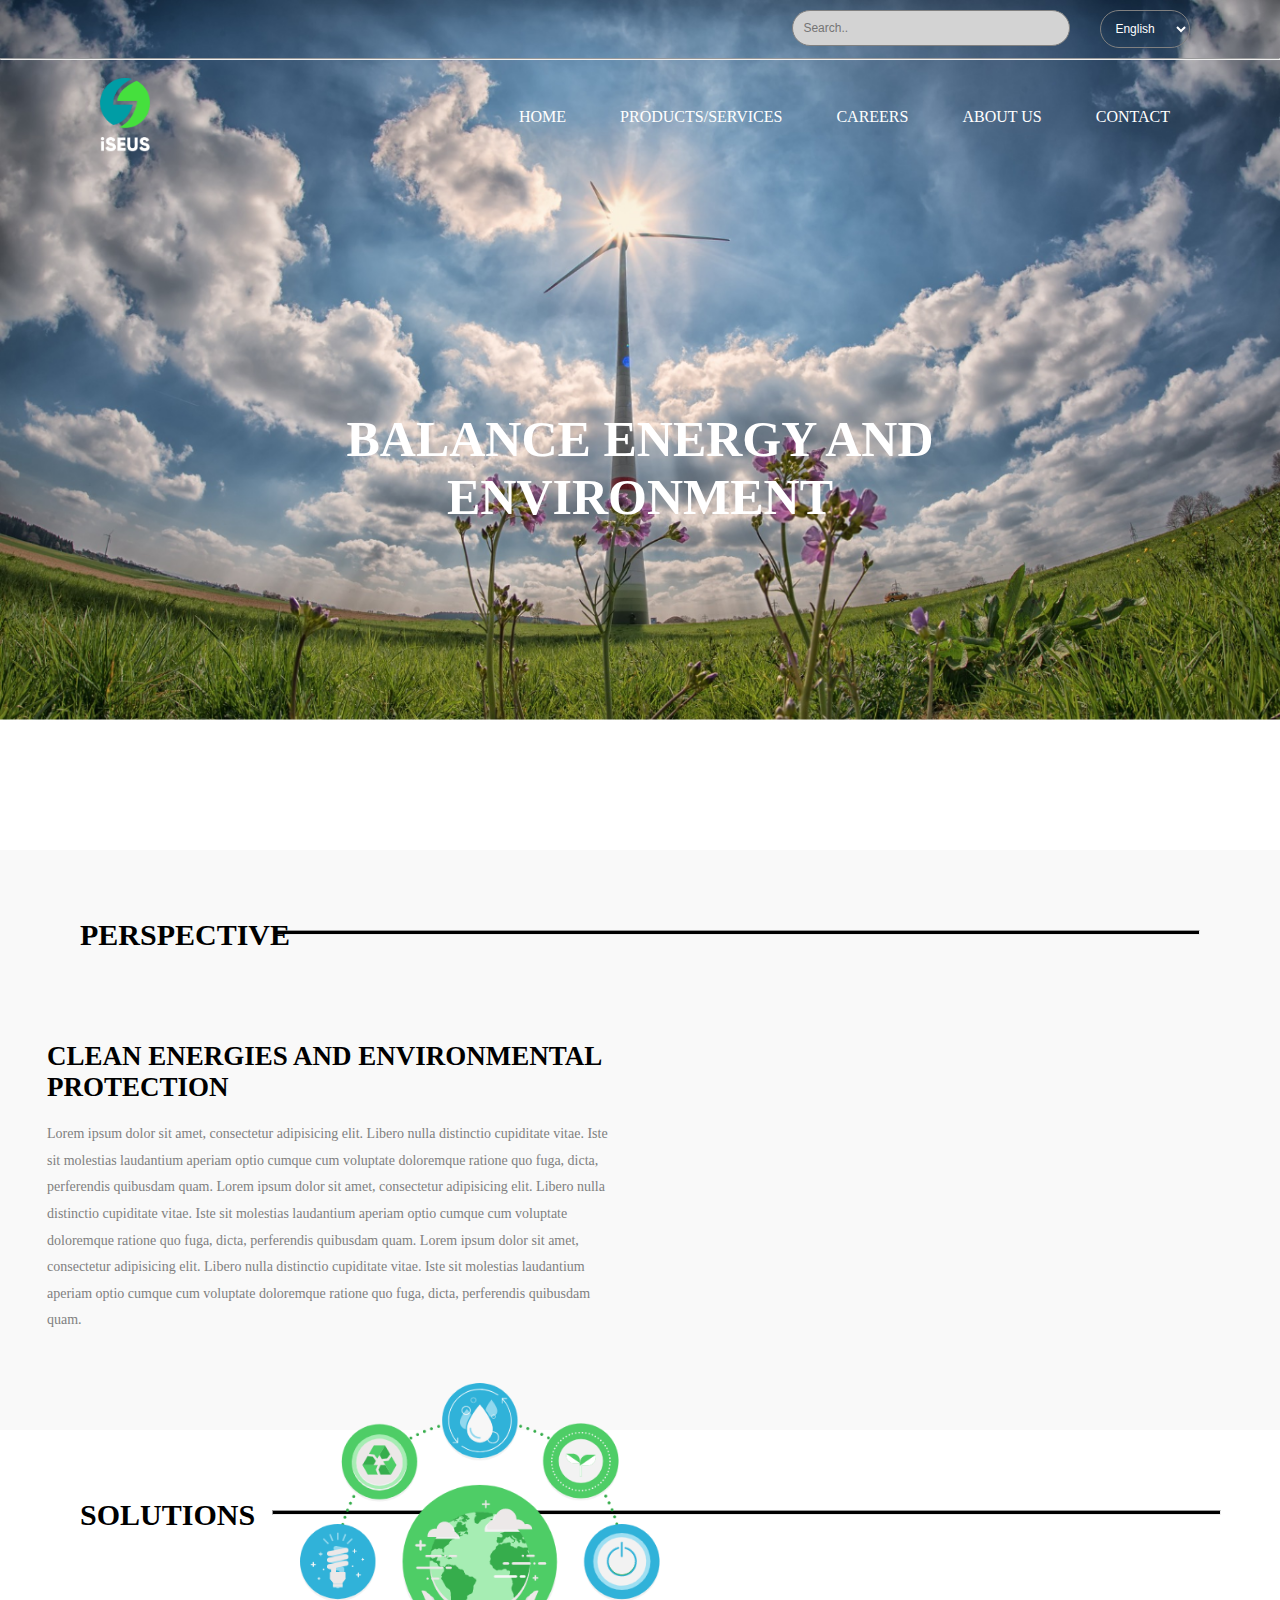
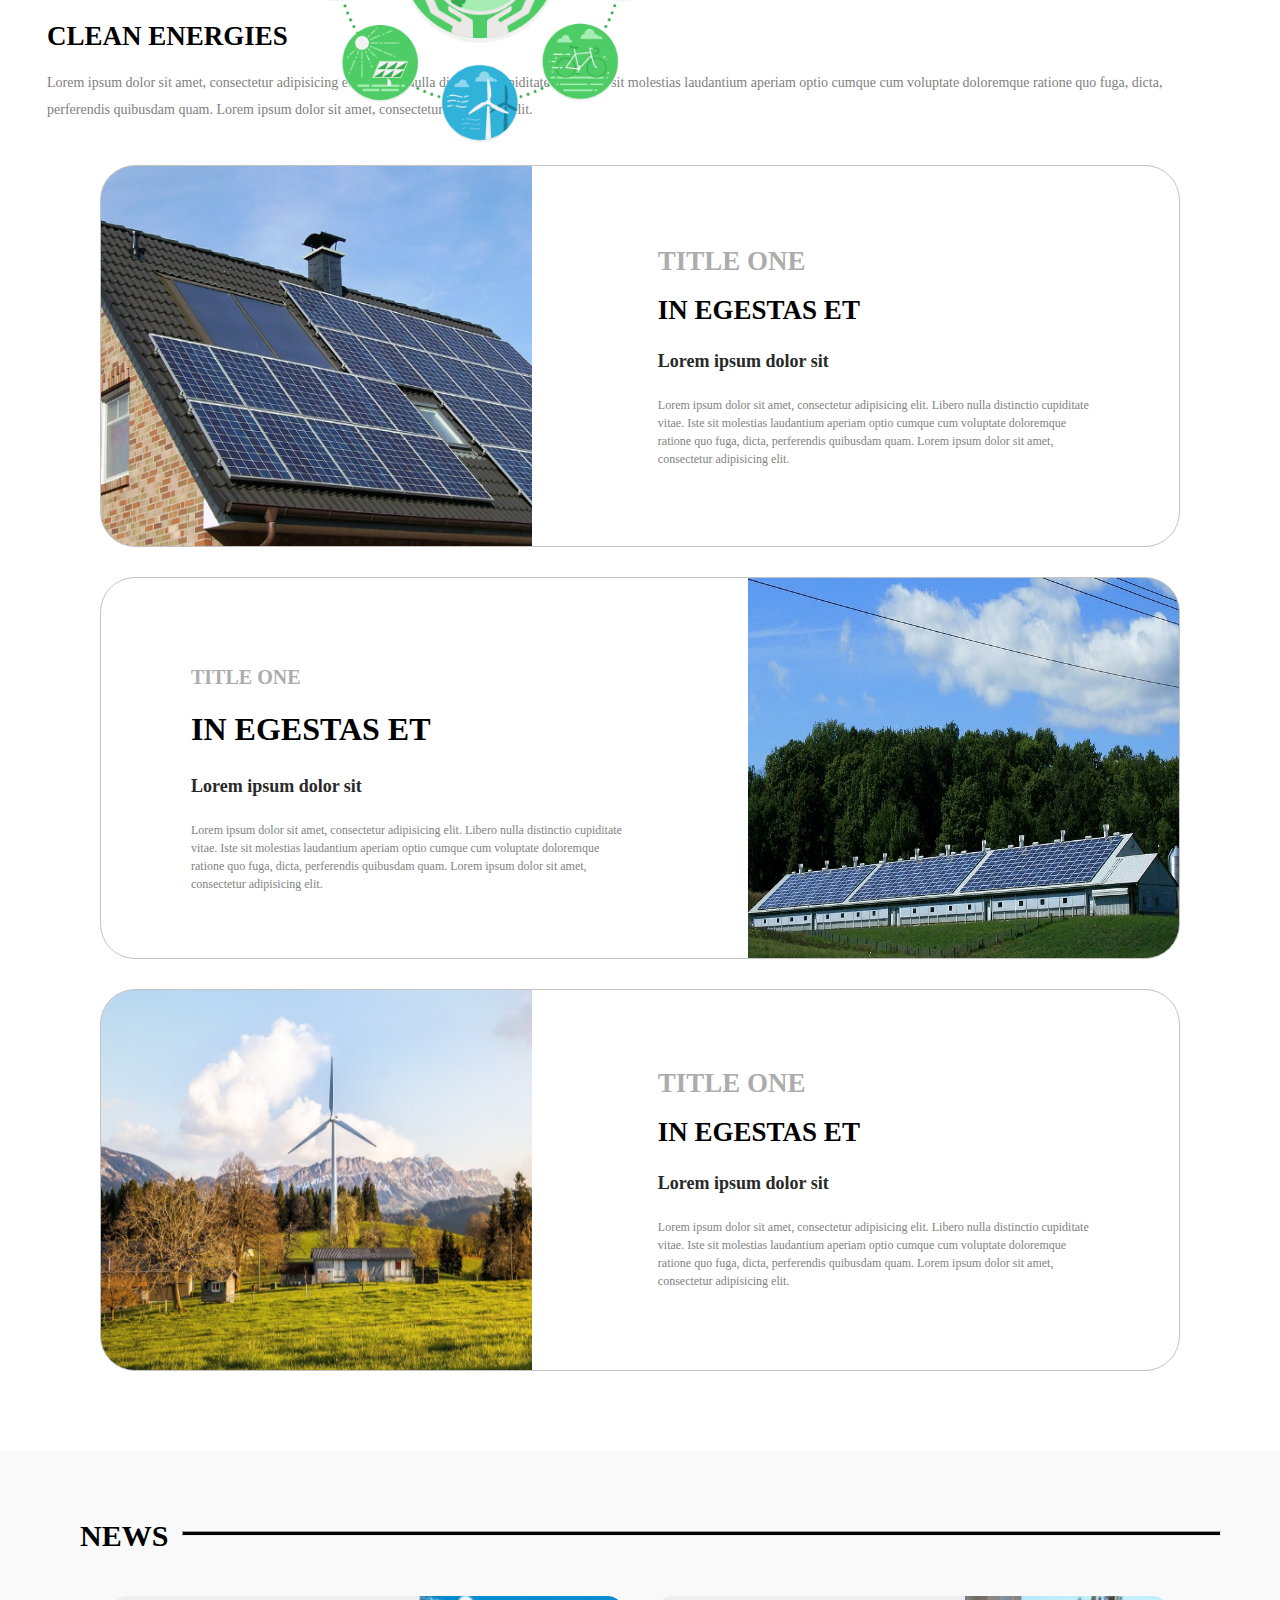
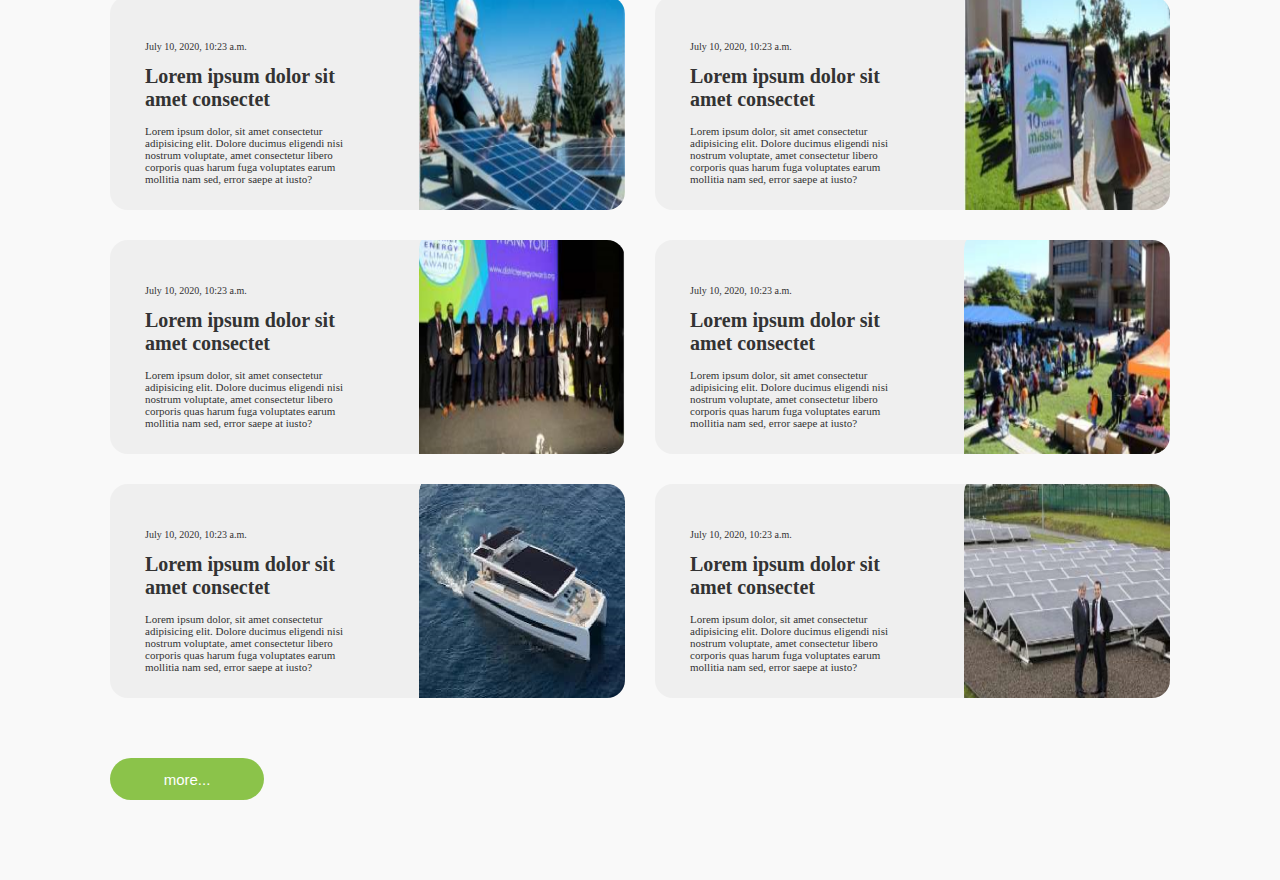
==== iseus/index.html @ 965571ad "Complete news section. Ref #1" ====
<!DOCTYPE html>
<html>
<head>
    <title> ISEUS</title>
    <link rel="stylesheet" href="styles.css">
</head>
<body>
	<header >
        <select name="language" class="language">
            <option value="volvo">English</option>
            <option value="saab">persian</option>
          </select>
        <form class="example" action="action_page.php">
            <input type="text" placeholder="Search.." name="search" class="search">
          </form>

        <hr>
        <nav class="left">
            <ul class="logo">
                <li class="imgLogo"><a href="#">logo</a></li>
            </ul>
        </nav>
        <nav class="right">
			<ul class="menu">
				<li><a href="#">Home</a></li>
				<li><a href="#">Products/Services</a></li>
                <li><a href="#">careers</a></li>
                <li><a href="#">About us</a></li>
                <li><a href="#">Contact</a></li>
			</ul>
        </nav>
        <h1>BALANCE ENERGY AND <br> ENVIRONMENT</h1>
    </header>
    <section class="sec1">
        <div>
        <h1 class="h1">Perspective</h1>
        <hr class="hr">
        </div>
        <div class="perspective">
        <span class="paragraph">
            <h1>Clean Energies and Environmental Protection</h1>
            <p>Lorem ipsum dolor sit amet, consectetur adipisicing
                 elit. Libero nulla distinctio cupiditate vitae.
                 Iste sit molestias laudantium aperiam optio cumque cum voluptate 
                 doloremque ratione quo fuga, dicta, perferendis quibusdam quam.
                 Lorem ipsum dolor sit amet, consectetur adipisicing
                 elit. Libero nulla distinctio cupiditate vitae.
                 Iste sit molestias laudantium aperiam optio cumque cum voluptate 
                 doloremque ratione quo fuga, dicta, perferendis quibusdam quam.
                 Lorem ipsum dolor sit amet, consectetur adipisicing
                 elit. Libero nulla distinctio cupiditate vitae.
                 Iste sit molestias laudantium aperiam optio cumque cum voluptate 
                 doloremque ratione quo fuga, dicta, perferendis quibusdam quam.</p>
        </span>
        <span class="img">
            <img src="img/perspective.png" alt="perspective">
        </span>
        </div>
        <div>

        </div>
    </section>
	<section class="sec2">
        <div>
        <h1 class="h1">Solutions</h1>
        <hr class="hr">
        </div>
        <div class="first-p">
            <span class="paragraph2">
                <h1>Clean Energies</h1>
                <p>Lorem ipsum dolor sit amet, consectetur adipisicing
                     elit. Libero nulla distinctio cupiditate vitae.
                     Iste sit molestias laudantium aperiam optio cumque cum voluptate 
                     doloremque ratione quo fuga, dicta, perferendis quibusdam quam.
                     Lorem ipsum dolor sit amet, consectetur adipisicing
                     elit.
                     </p>
            </span>
        </div>
        <div class="square-left">
            <span class="paragraph-right first">
                <h1 class="title">TITLE ONE</h1>
                <h1>IN EGESTAS ET </h1>
                <h3>Lorem ipsum dolor sit</h3>
                <p>Lorem ipsum dolor sit amet, consectetur adipisicing
                     elit. Libero nulla distinctio cupiditate vitae.
                     Iste sit molestias laudantium aperiam optio cumque cum voluptate 
                     doloremque ratione quo fuga, dicta, perferendis quibusdam quam.
                     Lorem ipsum dolor sit amet, consectetur adipisicing
                     elit.
                     </p>
            </span>
        </div>
        <div class="square-right">
            <span class="paragraph-left">
                <h1 class="title">TITLE ONE</h1>
                <h1>IN EGESTAS ET </h1>
                <h3>Lorem ipsum dolor sit</h3>
                <p>Lorem ipsum dolor sit amet, consectetur adipisicing
                     elit. Libero nulla distinctio cupiditate vitae.
                     Iste sit molestias laudantium aperiam optio cumque cum voluptate 
                     doloremque ratione quo fuga, dicta, perferendis quibusdam quam.
                     Lorem ipsum dolor sit amet, consectetur adipisicing
                     elit.
                     </p>
            </span>
        </div>
        <div class="square-left" id="pic3">
            <span class="paragraph-right">
                <h1 class="title">TITLE ONE</h1>
                <h1>IN EGESTAS ET </h1>
                <h3>Lorem ipsum dolor sit</h3>
                <p>Lorem ipsum dolor sit amet, consectetur adipisicing
                     elit. Libero nulla distinctio cupiditate vitae.
                     Iste sit molestias laudantium aperiam optio cumque cum voluptate 
                     doloremque ratione quo fuga, dicta, perferendis quibusdam quam.
                     Lorem ipsum dolor sit amet, consectetur adipisicing
                     elit.
                     </p>
            </span>
        </div>

    </section>
    <section class="sec1 sec3">
        <div>
            <h1 class="h1">News</h1>
            <hr class="hr">
        </div>
        <div class="grid-container">
            <div id="news1">
                <div class="news-content">
                <p class="date">July 10, 2020, 10:23 a.m.</p>
                <h1>Lorem ipsum dolor sit amet consectet</h1>
                <p>Lorem ipsum dolor, sit amet consectetur adipisicing elit.
                     Dolore ducimus eligendi nisi nostrum voluptate,
                      amet consectetur libero corporis quas
                     harum fuga voluptates earum mollitia nam sed, error saepe at iusto?</p>
                
                </div>
            </div>
            <div id="news2">
                <div class="news-content">
                    <p class="date">July 10, 2020, 10:23 a.m.</p>
                    <h1>Lorem ipsum dolor sit amet consectet</h1>
                    <p>Lorem ipsum dolor, sit amet consectetur adipisicing elit.
                         Dolore ducimus eligendi nisi nostrum voluptate,
                          amet consectetur libero corporis quas
                         harum fuga voluptates earum mollitia nam sed, error saepe at iusto?</p>
                    
                    </div>
            </div>
            <div id="news3">
                <div class="news-content">
                    <p class="date">July 10, 2020, 10:23 a.m.</p>
                    <h1>Lorem ipsum dolor sit amet consectet</h1>
                    <p>Lorem ipsum dolor, sit amet consectetur adipisicing elit.
                         Dolore ducimus eligendi nisi nostrum voluptate,
                          amet consectetur libero corporis quas
                         harum fuga voluptates earum mollitia nam sed, error saepe at iusto?</p>
                    
                    </div>
            </div>  
            <div id="news4">
                <div class="news-content">
                    <p class="date">July 10, 2020, 10:23 a.m.</p>
                    <h1>Lorem ipsum dolor sit amet consectet</h1>
                    <p>Lorem ipsum dolor, sit amet consectetur adipisicing elit.
                         Dolore ducimus eligendi nisi nostrum voluptate,
                          amet consectetur libero corporis quas
                         harum fuga voluptates earum mollitia nam sed, error saepe at iusto?</p>
                    
                    </div>
            </div>
            <div id="news5">
                <div class="news-content">
                    <p class="date">July 10, 2020, 10:23 a.m.</p>
                    <h1>Lorem ipsum dolor sit amet consectet</h1>
                    <p>Lorem ipsum dolor, sit amet consectetur adipisicing elit.
                         Dolore ducimus eligendi nisi nostrum voluptate,
                          amet consectetur libero corporis quas
                         harum fuga voluptates earum mollitia nam sed, error saepe at iusto?</p>
                    
                    </div>
            </div>
            <div id="news6">
                <div class="news-content">
                    <p class="date">July 10, 2020, 10:23 a.m.</p>
                    <h1>Lorem ipsum dolor sit amet consectet</h1>
                    <p>Lorem ipsum dolor, sit amet consectetur adipisicing elit.
                         Dolore ducimus eligendi nisi nostrum voluptate,
                          amet consectetur libero corporis quas
                         harum fuga voluptates earum mollitia nam sed, error saepe at iusto?</p>
                    
                    </div>
            </div>
          </div>
          <button class="news-btn">more...</button>
    </section>
	<footer></footer>
</body>
</html>
---- iseus/styles.css ----
body{
    padding: 0px;
    margin: 0px;
    padding-top: 0px;
}
header{
    background-image: url("img/pinwheel-2222471_1920.png");
    background-size: 100%;
    background-repeat: no-repeat;
    
    text-align: center;
    height: 850px;
    margin: 0px;
    padding: 0px;
}
header hr{
    margin-top: 10px;
}
form.example input[type=text] {
    padding: 10px;
    font-size: 12px;
    border: 1px solid grey;
    float: right;
    width: 20%;
    background-color:lightgray;
    border-radius: 20px;
    margin-top: 10px;
    margin-right: 30px;
}

  /* Clear floats */
  form.example::after {
    content: "";
    clear: both;
    display: table;
  }
.language{
    padding: 10px;
    font-size: 12px;
    border: 1px solid grey;
    float: right;
    width: 7%;
    background: none;
    color: white;
    border-radius: 20px;
    margin-top: 10px;
    margin-right: 90px;
}
nav li{
    display: inline-block;
    margin-left: 20px;
    border-radius: 3px;
}
nav ul{
    list-style-type: none;
    padding: 0;
    margin: 0;
}
header nav{
    text-align:end;
    
}
header .logo{
    text-align: left;
    top: 50px;
}
a{
    text-decoration: none;
}
header a{
    color: white;
    text-decoration: none ;
    text-transform: uppercase;
    margin-top: 60px;
    margin-right: 30px;
}


.left{
    float:left;  
    width: 25%;
    height: 100px;
}
.right{
    float: right;
    width: 75%;
    height: 100px;
}

header .logo{
    text-align: left;
    margin-left: 80px;
    
}

header .imgLogo a{
    background-color: none;
      background-image: url("img/logo.png");
      background-repeat: no-repeat;
      background-size: 50px;
      display: inline-block;
      height: 140px;
      width: 300px;
      position: relative;
      top: -50px;
      text-indent: -9999999px;  
      
    
}
header .menu a{
    position: relative;
    top: 40px;
}
header .menu{
    margin-right: 80px;
}
header h1{
    color: white;
    margin-top: 350px;
    font-size: 50px;
    
}

section .h1{
    margin-left: 80px;
    margin-top: -12px;
    text-transform: uppercase;
    font-size: 30px;
    width: 15%;
    float: left;
   
}
section .hr{
    margin-top: 0px;
    margin-right: 80px;
    width: 72%;
    height: 3px;
    background: black;
    color: black;
}
section h2{
    text-transform: uppercase;
    margin-top: 70px;
    margin-left: -210px;
    float: left;
}
.sec1{
    background: rgba(243, 243, 243, 0.5);
    height: 500px;
    margin-top: 0px;
    padding-top: 80px;
}
.paragraph{
    width: 45%;
    float: left;
    height: 300px;
    margin-top: 80px;
    margin-left: -225px;
}
.paragraph h1{
    text-transform: uppercase;
    font-size: 27px;
}
.paragraph p{
    font-size: 14px;
    color: gray;
    line-height: 1.9
}
.img{
    width: 40%;
    height: 150px;
    margin-left: 300px;
    margin-top: 200px;
    padding-top: 100px;
}
.img img{
    width: 360px;
    height: 360px;
    margin-top: 60px;
}
.sec2{
    background: white;
    height: auto;
    padding-top: 80px;
    padding-bottom: 80px;
}
.sec2 .hr{
    width: 74%;
}
.paragraph2{
    width: 89%;
    float: left;
    height: 300px;
    margin-top: 80px;
    margin-left: -225px;
}
.paragraph2 h1{
    text-transform: uppercase;
    font-size: 27px;
}
.paragraph2 p{
    font-size: 14px;
    color: gray;
    line-height: 1.9;
}
.first-p{
    margin-bottom: 250px;
}
section .square-left{
    border:1px solid #c2c2c2;
    height: 380px;
    margin-left: 100px;
    margin-right: 100px;
    margin-top: 30px;
    border-radius: 35px;
    background-image: url("img/Mask Group 15.png");
    background-repeat: no-repeat;
    background-size: 40% 102%;
}
.paragraph-right.first{
    
    margin-top: -75px;
}
.paragraph-right{
    width: 40%;
    float: right;
    margin-right: 90px;
    margin-top: 60px;
    
}
.paragraph-right h1{
    text-transform: uppercase;
    font-size: 27px;
}
.title{
    text-transform: uppercase;
    color: #acacac;
    font-size: 20px;
}
.paragraph-right h3{
    line-height: 1.9;
    color: #292929;
    font-size: 18px;
}
.paragraph-right p{
    font-size: 14px;
    color: #828282;
    line-height: 1.5;
    font-size: 12px;
}
section .square-right{
    border:1px solid #c2c2c2;
    height: 380px;
    margin-left: 100px;
    margin-right: 100px;
    margin-top: 30px;
    border-radius: 35px;
    background-image: url("img/img.jpg");
    background-repeat: no-repeat;
    background-position: right;
    background-size: 40% 105%;
    
}
.paragraph-left{
    width: 40%;
    float: left;
    margin-left: 90px;
    margin-top: 75px;
}
.paragraph-left h3{
    line-height: 1.9;
    color: #292929;
    font-size: 18px;
}
.paragraph-left p{
    font-size: 14px;
    color: #828282;
    line-height: 1.5;
    font-size: 12px;
}
#pic3{
    background-image: url("img/Mask Group 17.png");
}
.sec3{
    background: rgba(243, 243, 243, 0.5);
    height: auto;
    padding-top: 80px;
    padding-bottom: 80px;
}
.sec3 .hr{
    width: 81%;
}
.sec3 .h1{
    width: 8%;
}

.grid-container {
    display: grid;
    grid-template-columns: auto auto;
    grid-gap: 30px;
    padding: 10px;
    margin-top: 50px;
    margin-left: 100px;
    margin-right: 100px;
  }
  .grid-container > div {
    background-color: #efefef;
    height: 214px;
    font-size: 30px;
    border-radius: 18px;
    background-repeat: no-repeat;
    background-position: right;
    background-size: 40% 105%;
  }
  .grid-container > div p{
      font-size: 11px;
      color: #333333;
  }
  .grid-container > div h1{
      color: #333333;
      font-size: 20px;
  }
  .grid-container > div .date{
    color: #333333;
    font-size: 10px;
}
.news-content{
    width: 40%;
    float: left;
    margin-top: 35px;
    margin-left: 35px;
}
#news1{
    background-image: url("img/Group 40.png");
}
#news2{
    background-image: url("img/Group 44.png");
}
#news3{
    background-image: url("img/Group 32.png");
}
#news4{
    background-image: url("img/Group 48.png");
}
#news5{
    background-image: url("img/Group 52@2x.png");
}
#news6{
    background-image: url("img/Group 36.png");
}
.news-btn{
    background-color: #8bc34a;
    border-radius: 21px;
    width: 154px;
    height: 42px;
    color: white;
    font-size: 15px;
    text-transform: lowercase;
    border: none;
    margin-left: 110px;
    margin-top: 50px;
}
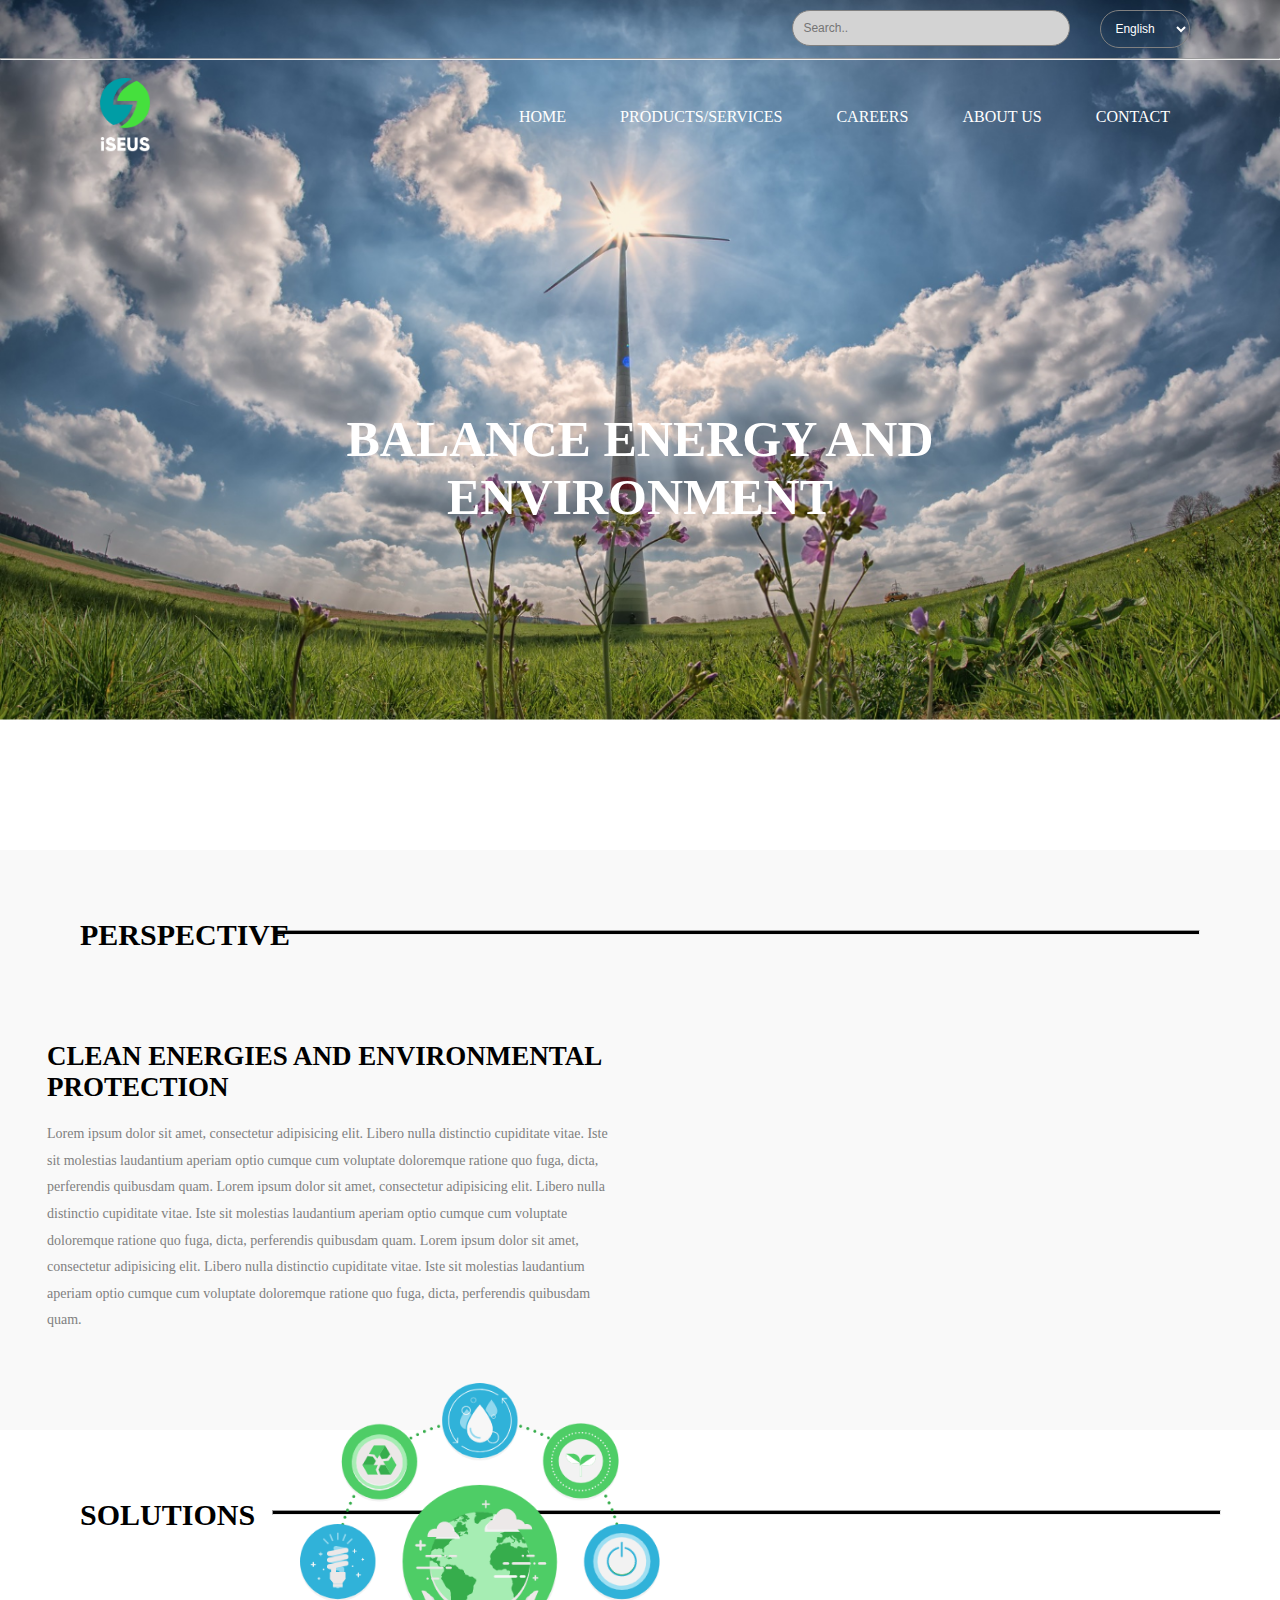
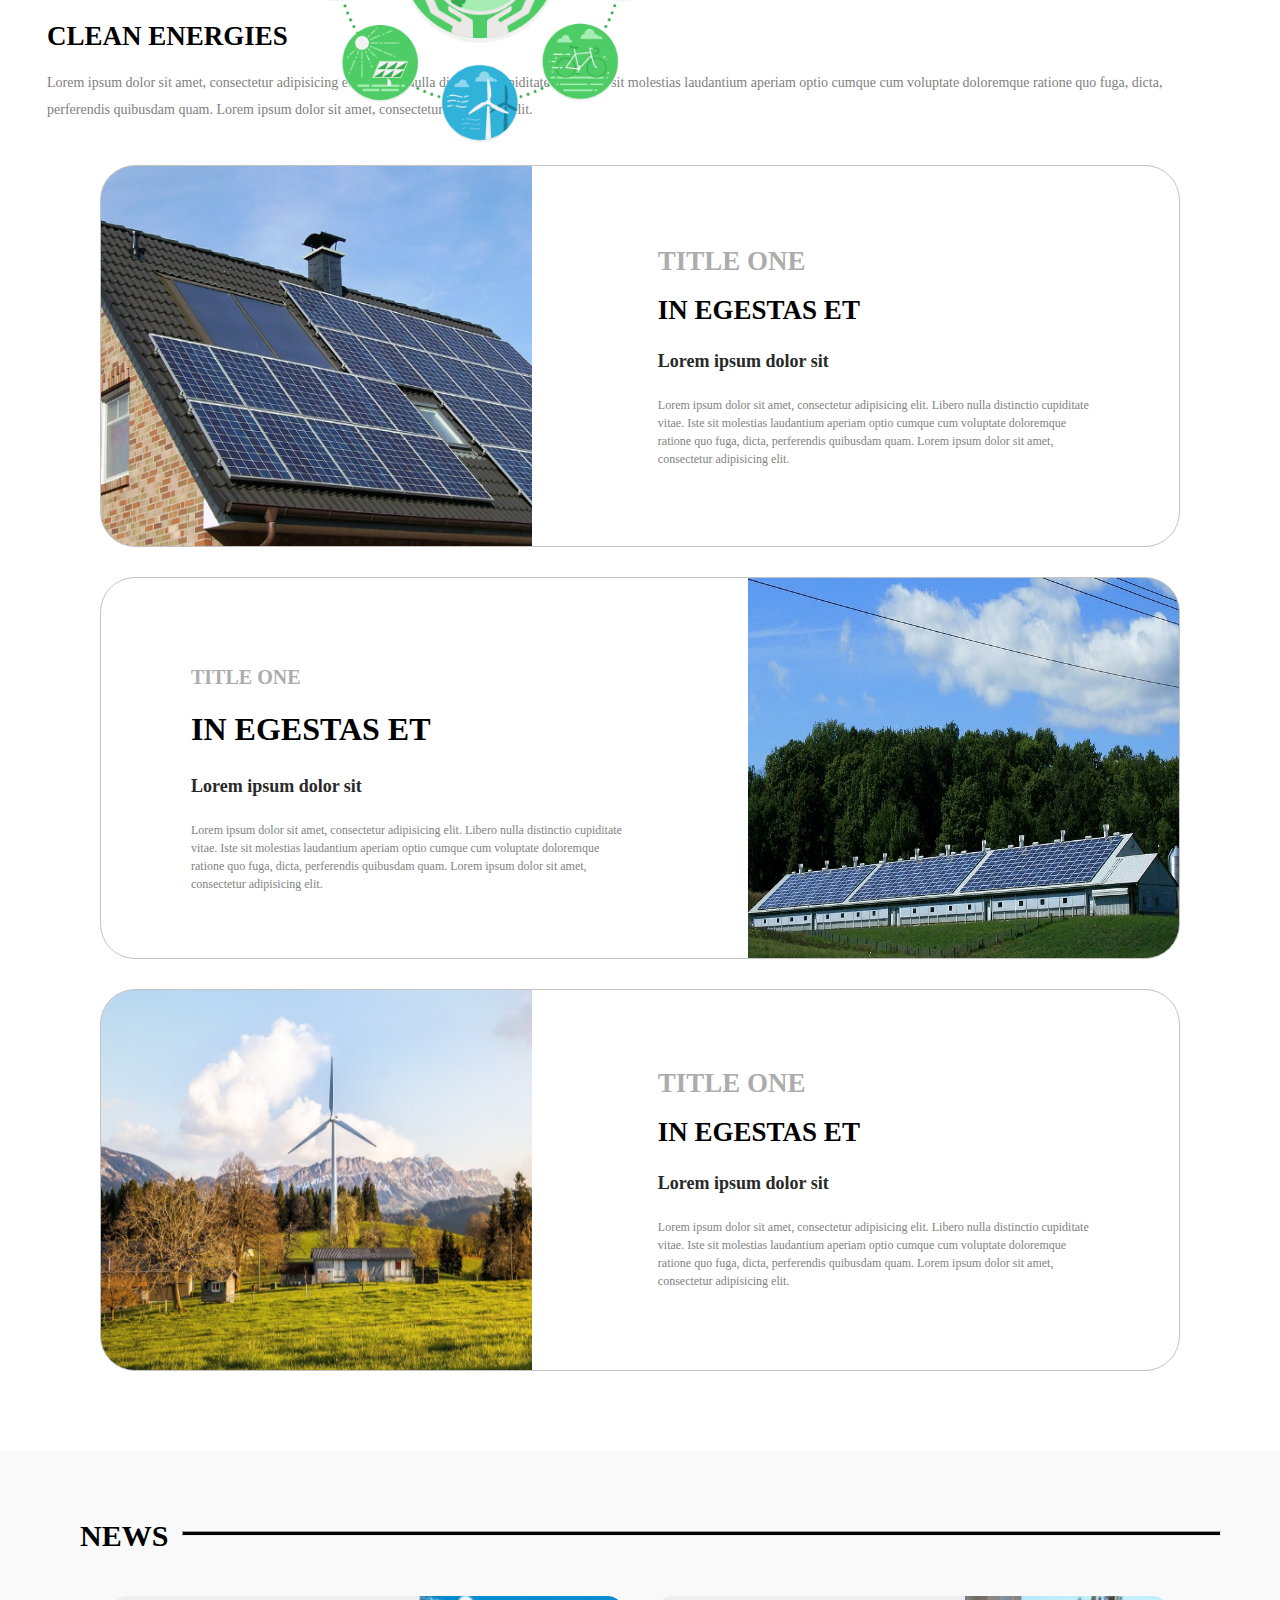
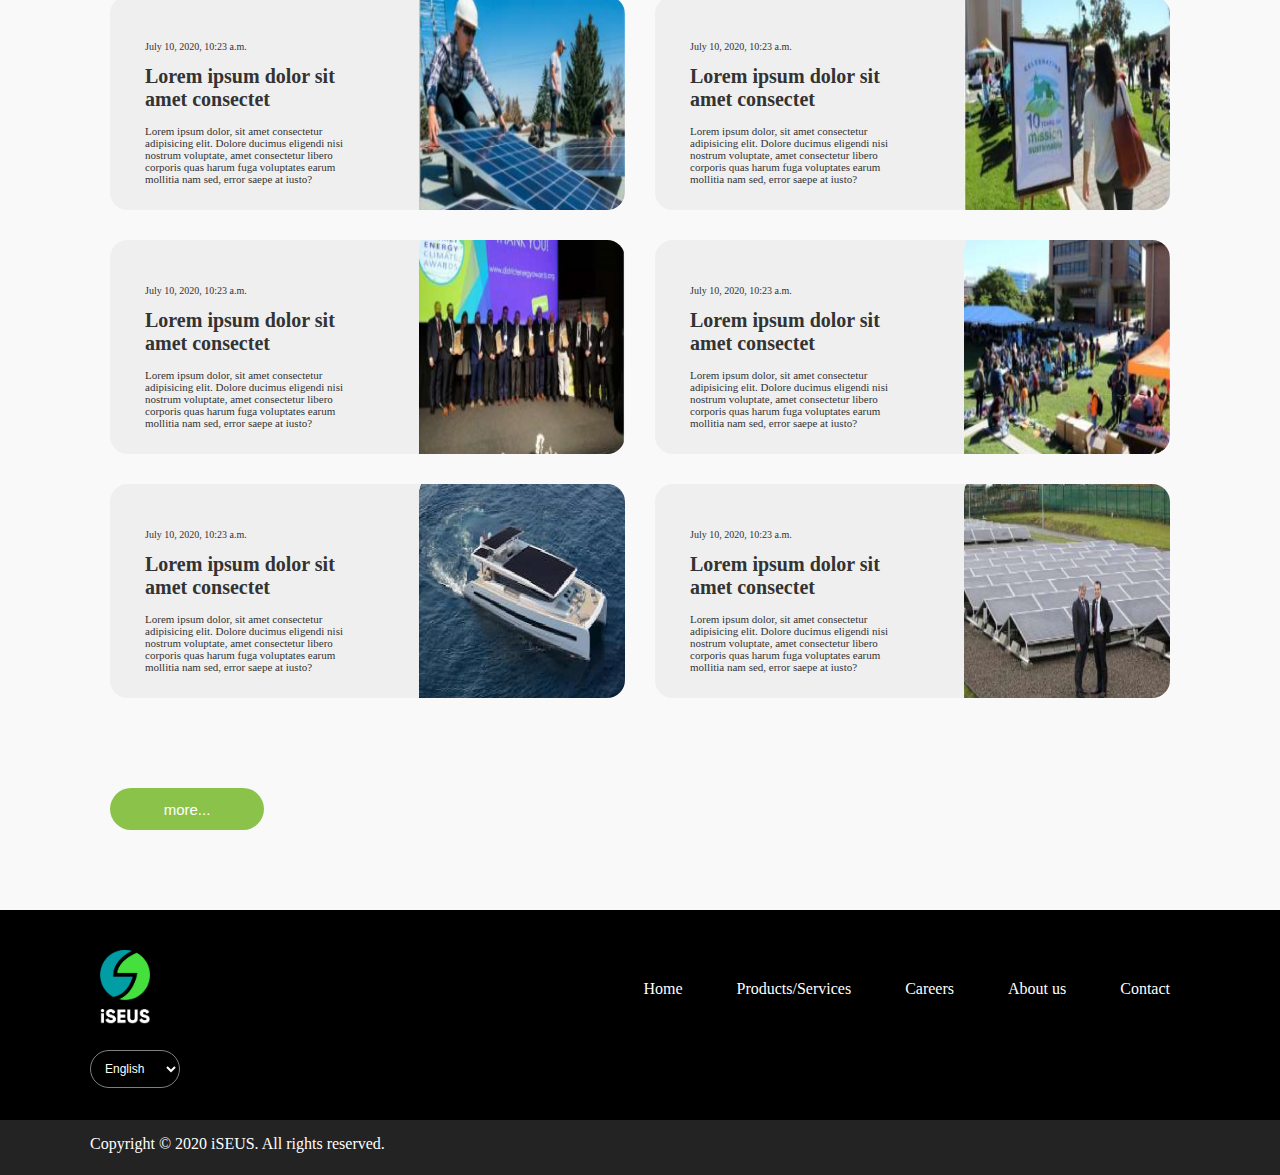
==== commit 9d606fee: "Complete footer. Ref #3" ====
--- a/iseus/index.html
+++ b/iseus/index.html
@@ -196,6 +196,27 @@
           </div>
           <button class="news-btn">more...</button>
     </section>
-	<footer></footer>
+	<footer>
+        <nav class="left">
+            <ul class="logo">
+                <li class="imgLogo"><a href="#">logo</a></li>
+            </ul>
+        </nav>
+        <nav class="right">
+			<ul class="menu">
+				<li><a href="#">Home</a></li>
+				<li><a href="#">Products/Services</a></li>
+                <li><a href="#">Careers</a></li>
+                <li><a href="#">About us</a></li>
+                <li><a href="#">Contact</a></li>
+			</ul>
+        </nav>
+        <select name="language" class="language" id="footer-l">
+            <option value="volvo">English</option>
+            <option value="saab">persian</option>
+        </select>
+        <div class="Copyright">Copyright © 2020 iSEUS. All rights reserved.</div>
+
+    </footer>
 </body>
 </html>
--- a/iseus/styles.css
+++ b/iseus/styles.css
@@ -358,5 +358,72 @@
     text-transform: lowercase;
     border: none;
     margin-left: 110px;
-    margin-top: 50px;
-}+    margin-top: 80px;
+}
+footer{
+    background: black;
+    color: white;
+    padding-top: 30px;
+    padding-bottom: 30px;
+    height: 180px;
+
+}
+footer nav{
+    text-align:end;
+    
+}
+footer .logo{
+    text-align: left;
+    top: 50px;
+}
+footer a{
+    color: white;
+    text-decoration: none ;
+    margin-top: 60px;
+    margin-right: 30px;
+}
+footer .logo{
+    text-align: left;
+    margin-left: 80px;
+    
+}
+
+footer .imgLogo a{
+    background-color: none;
+      background-image: url("img/logo.png");
+      background-repeat: no-repeat;
+      background-size: 50px;
+      display: inline-block;
+      height: 140px;
+      width: 300px;
+      position: relative;
+      top: -50px;
+      text-indent: -9999999px;  
+      
+    
+}
+footer .menu a{
+    position: relative;
+    top: 40px;
+}
+footer .menu{
+    margin-right: 80px;
+}
+footer h1{
+    color: white;
+    margin-top: 350px;
+    font-size: 50px;
+    
+}
+#footer-l{
+    float: left;
+    margin-left: 90px;
+}
+.Copyright{
+    height: 40px;
+    background: #232323;
+    margin-top:180px;
+    padding-top: 15px;
+    padding-left: 90px;
+}
+
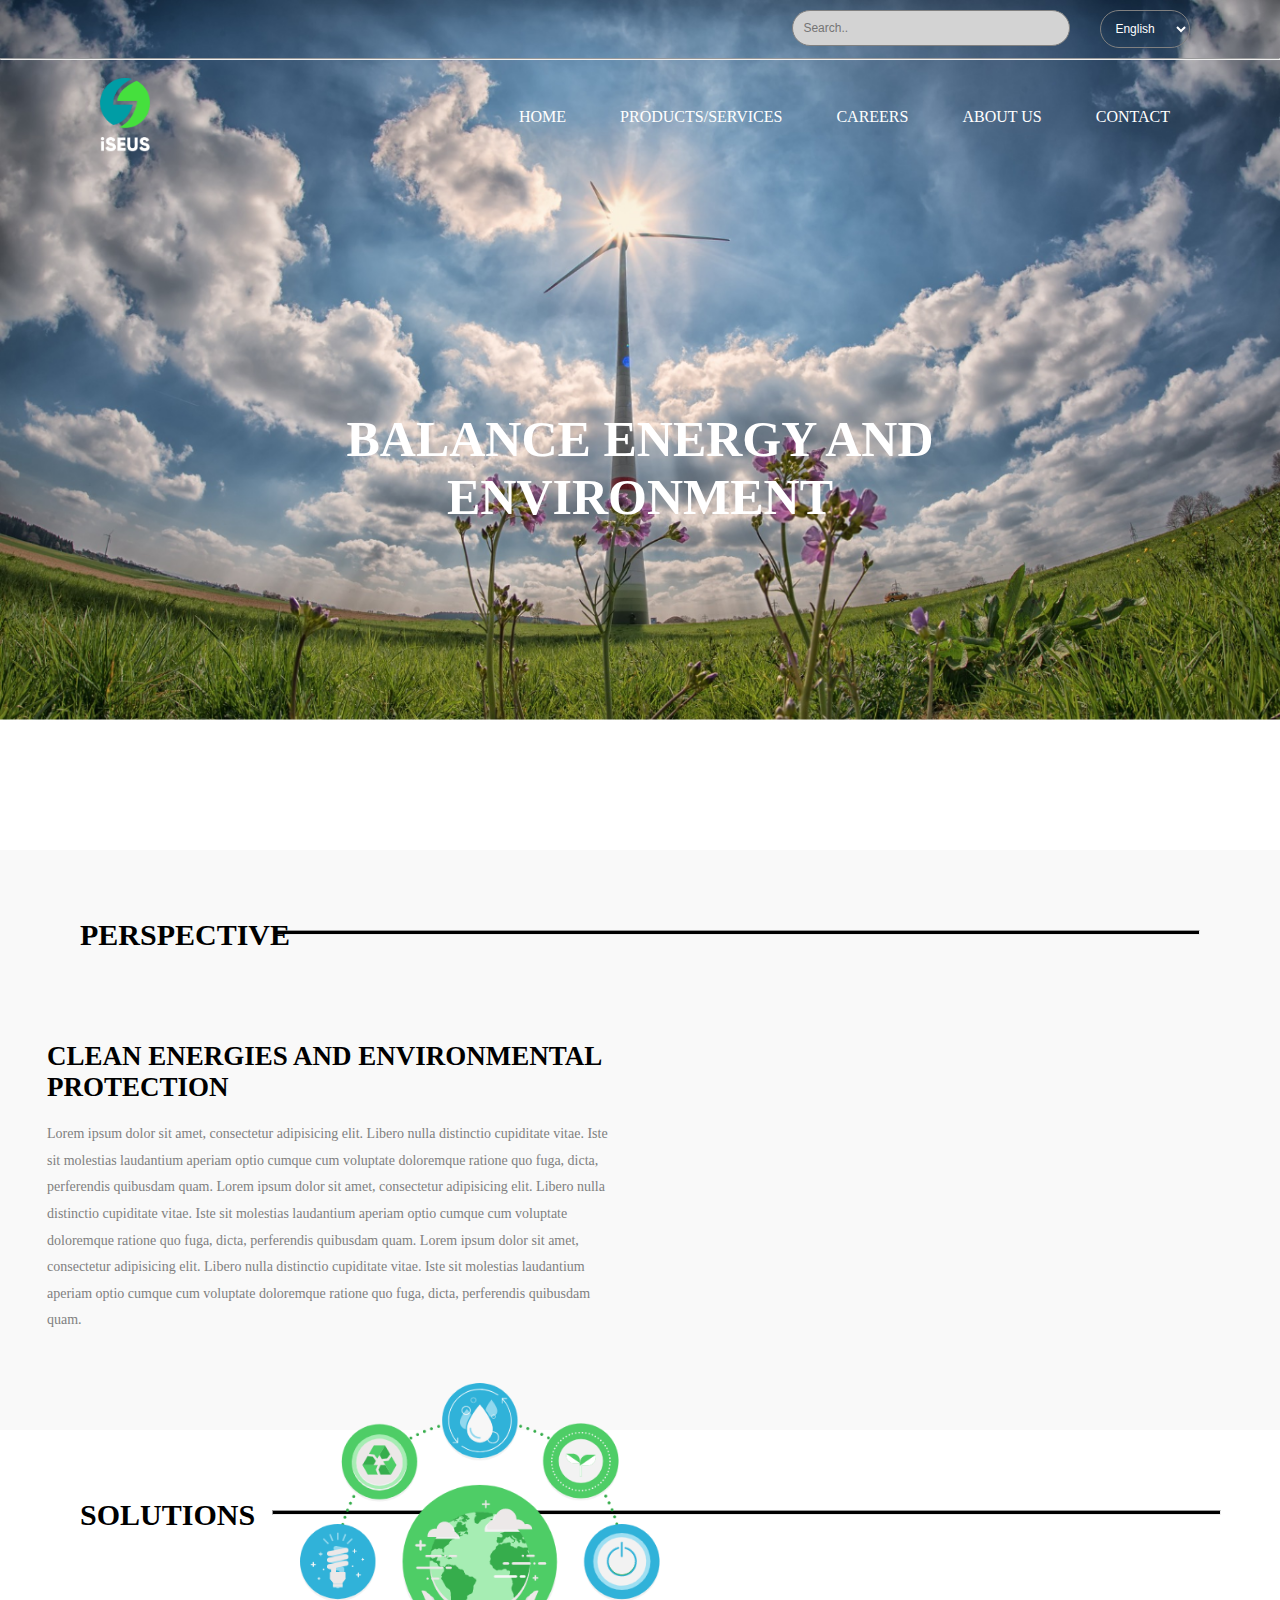
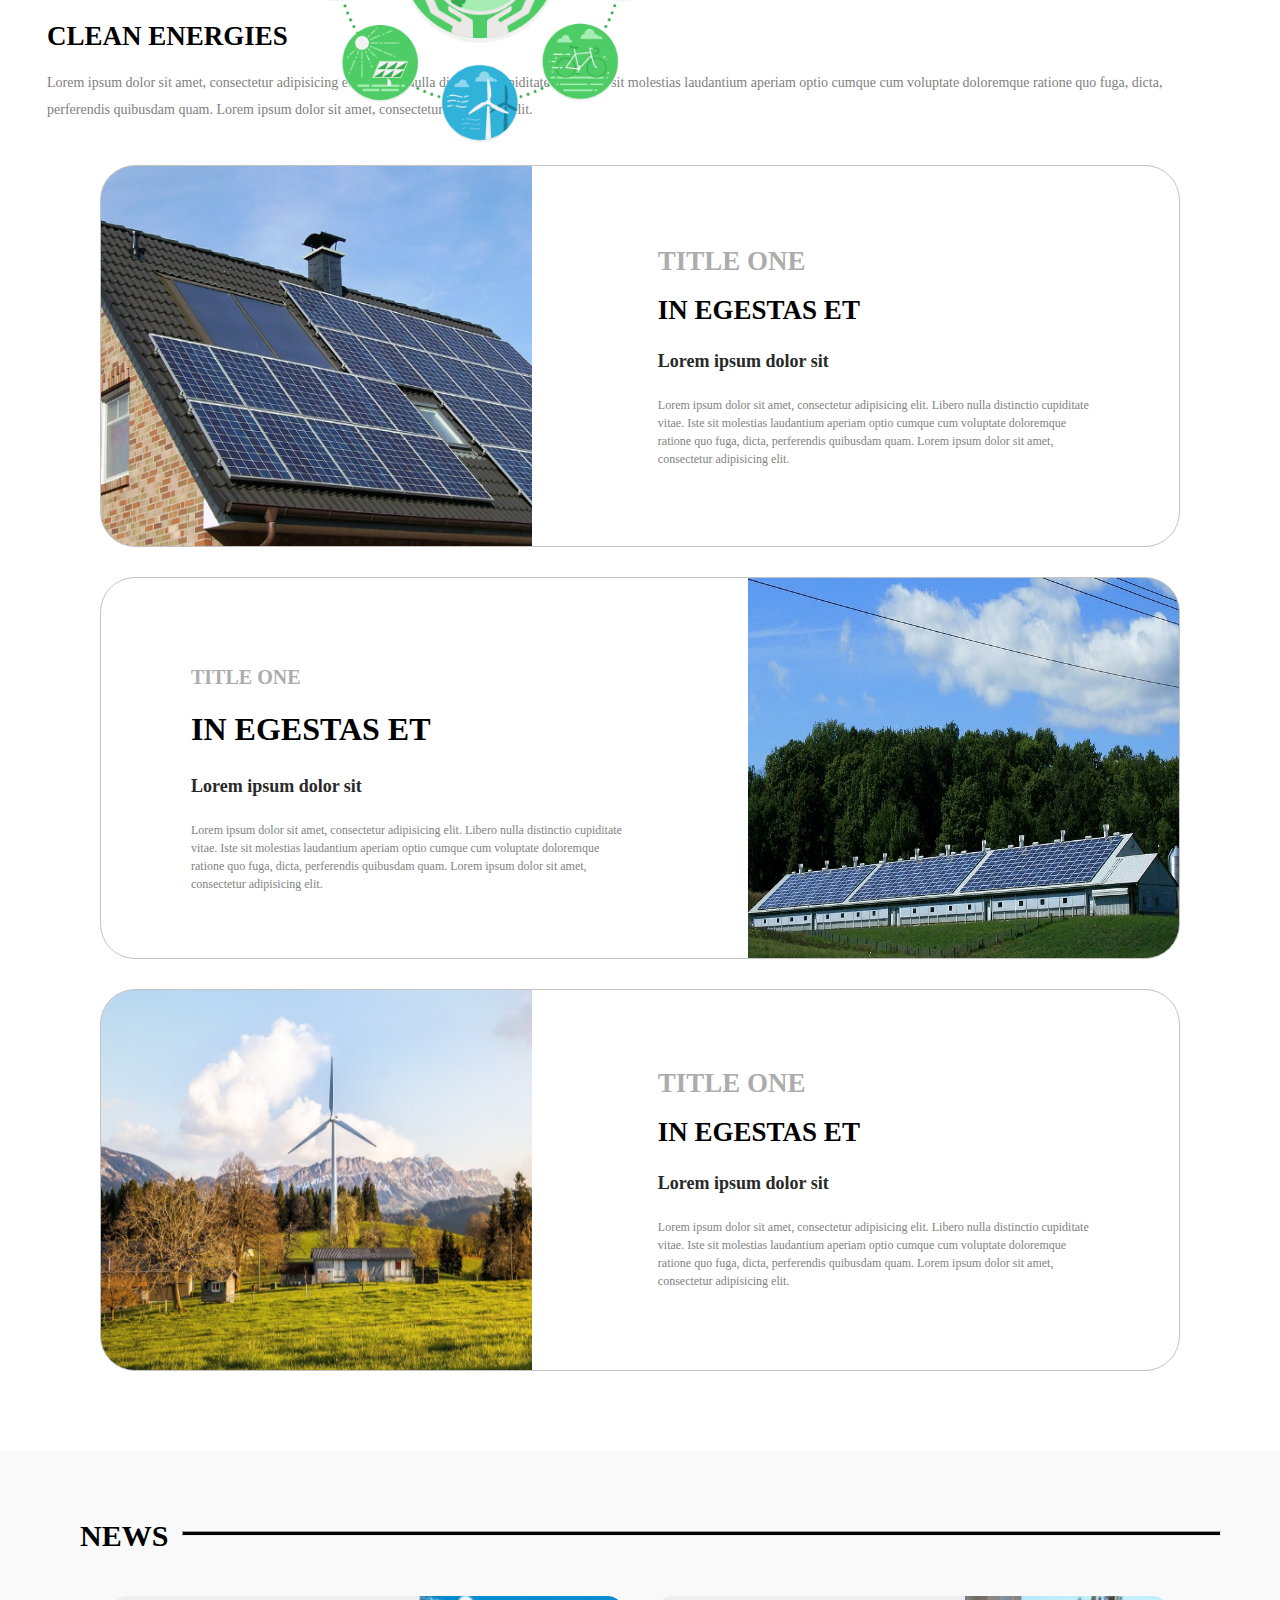
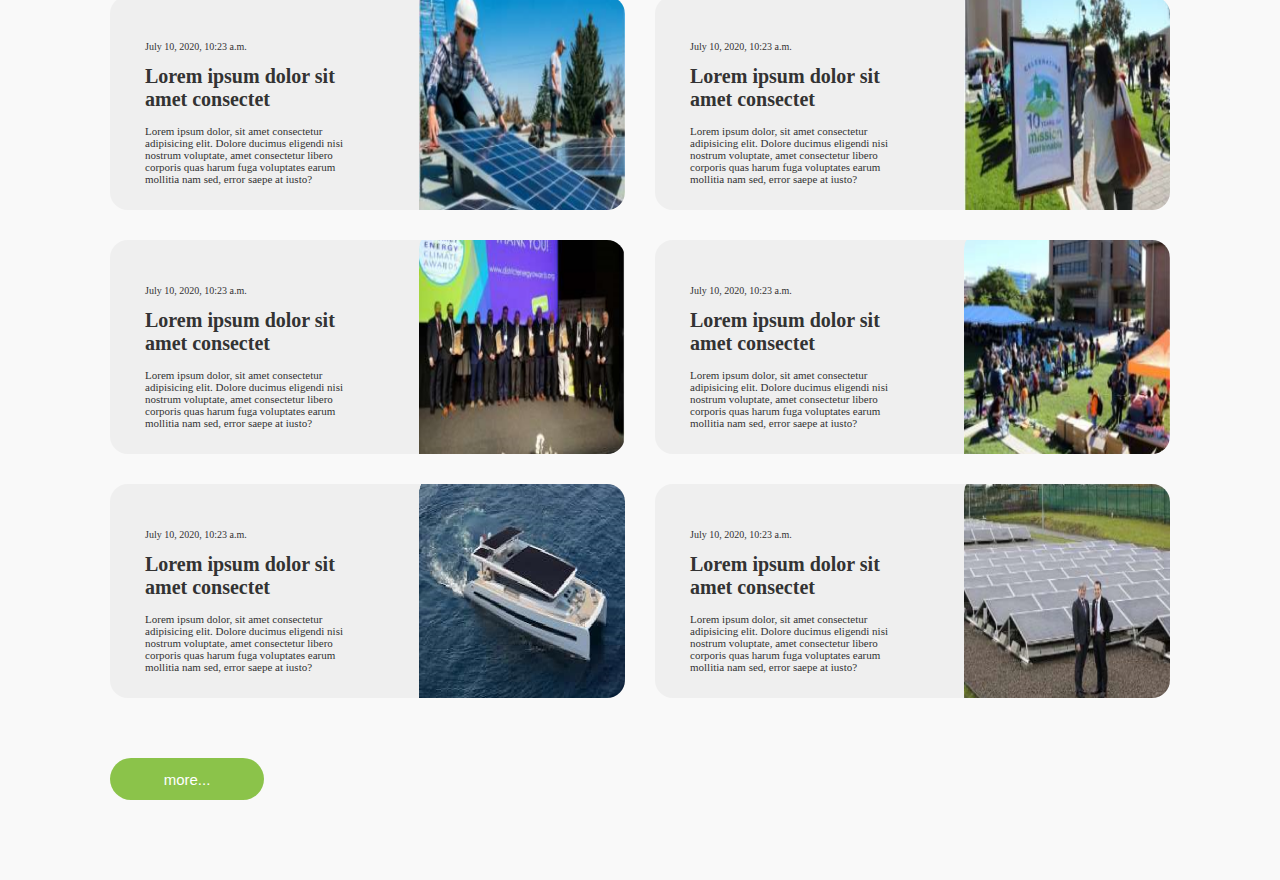
==== commit e86d024c: "Merge pull request #2 from faezekeshmiri/feature/news-section" ====
--- a/iseus/index.html
+++ b/iseus/index.html
@@ -196,27 +196,6 @@
           </div>
           <button class="news-btn">more...</button>
     </section>
-	<footer>
-        <nav class="left">
-            <ul class="logo">
-                <li class="imgLogo"><a href="#">logo</a></li>
-            </ul>
-        </nav>
-        <nav class="right">
-			<ul class="menu">
-				<li><a href="#">Home</a></li>
-				<li><a href="#">Products/Services</a></li>
-                <li><a href="#">Careers</a></li>
-                <li><a href="#">About us</a></li>
-                <li><a href="#">Contact</a></li>
-			</ul>
-        </nav>
-        <select name="language" class="language" id="footer-l">
-            <option value="volvo">English</option>
-            <option value="saab">persian</option>
-        </select>
-        <div class="Copyright">Copyright © 2020 iSEUS. All rights reserved.</div>
-
-    </footer>
+	<footer></footer>
 </body>
 </html>
--- a/iseus/styles.css
+++ b/iseus/styles.css
@@ -358,72 +358,5 @@
     text-transform: lowercase;
     border: none;
     margin-left: 110px;
-    margin-top: 80px;
-}
-footer{
-    background: black;
-    color: white;
-    padding-top: 30px;
-    padding-bottom: 30px;
-    height: 180px;
-
-}
-footer nav{
-    text-align:end;
-    
-}
-footer .logo{
-    text-align: left;
-    top: 50px;
-}
-footer a{
-    color: white;
-    text-decoration: none ;
-    margin-top: 60px;
-    margin-right: 30px;
-}
-footer .logo{
-    text-align: left;
-    margin-left: 80px;
-    
-}
-
-footer .imgLogo a{
-    background-color: none;
-      background-image: url("img/logo.png");
-      background-repeat: no-repeat;
-      background-size: 50px;
-      display: inline-block;
-      height: 140px;
-      width: 300px;
-      position: relative;
-      top: -50px;
-      text-indent: -9999999px;  
-      
-    
-}
-footer .menu a{
-    position: relative;
-    top: 40px;
-}
-footer .menu{
-    margin-right: 80px;
-}
-footer h1{
-    color: white;
-    margin-top: 350px;
-    font-size: 50px;
-    
-}
-#footer-l{
-    float: left;
-    margin-left: 90px;
-}
-.Copyright{
-    height: 40px;
-    background: #232323;
-    margin-top:180px;
-    padding-top: 15px;
-    padding-left: 90px;
-}
-
+    margin-top: 50px;
+}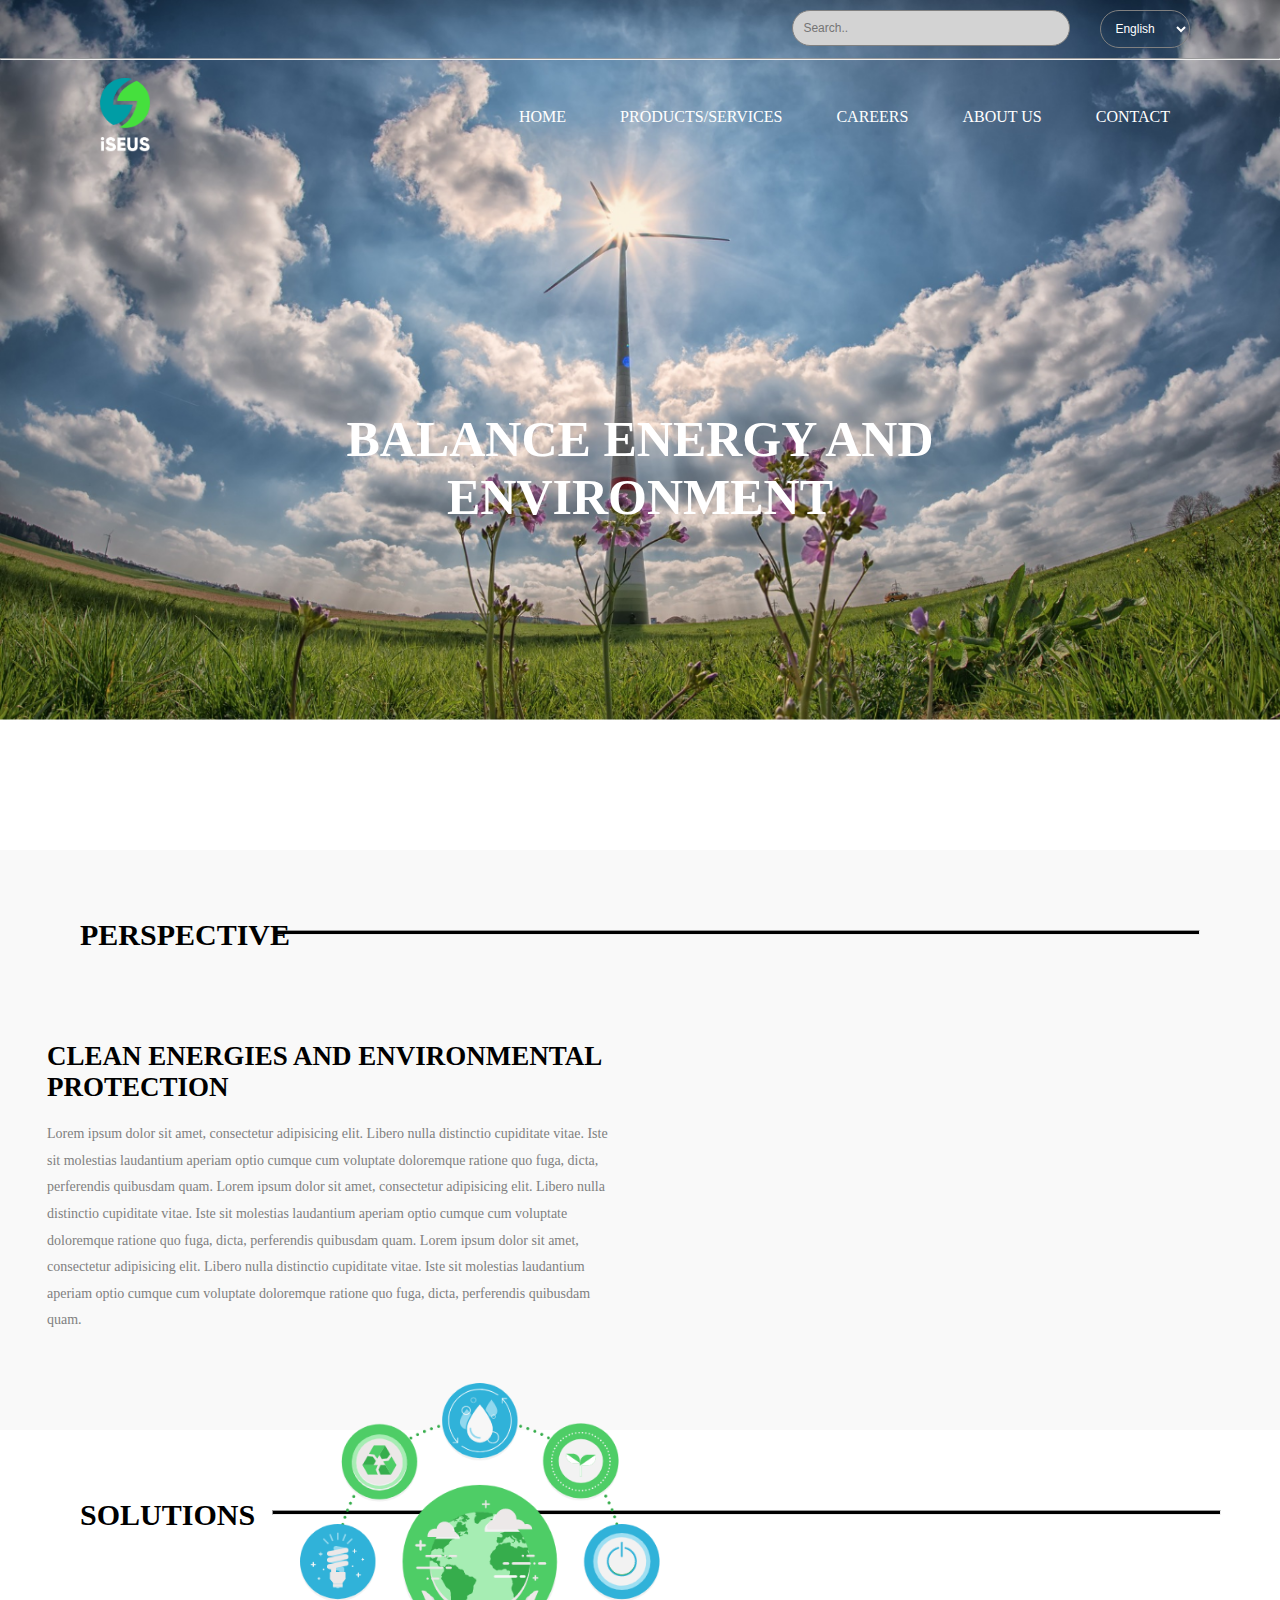
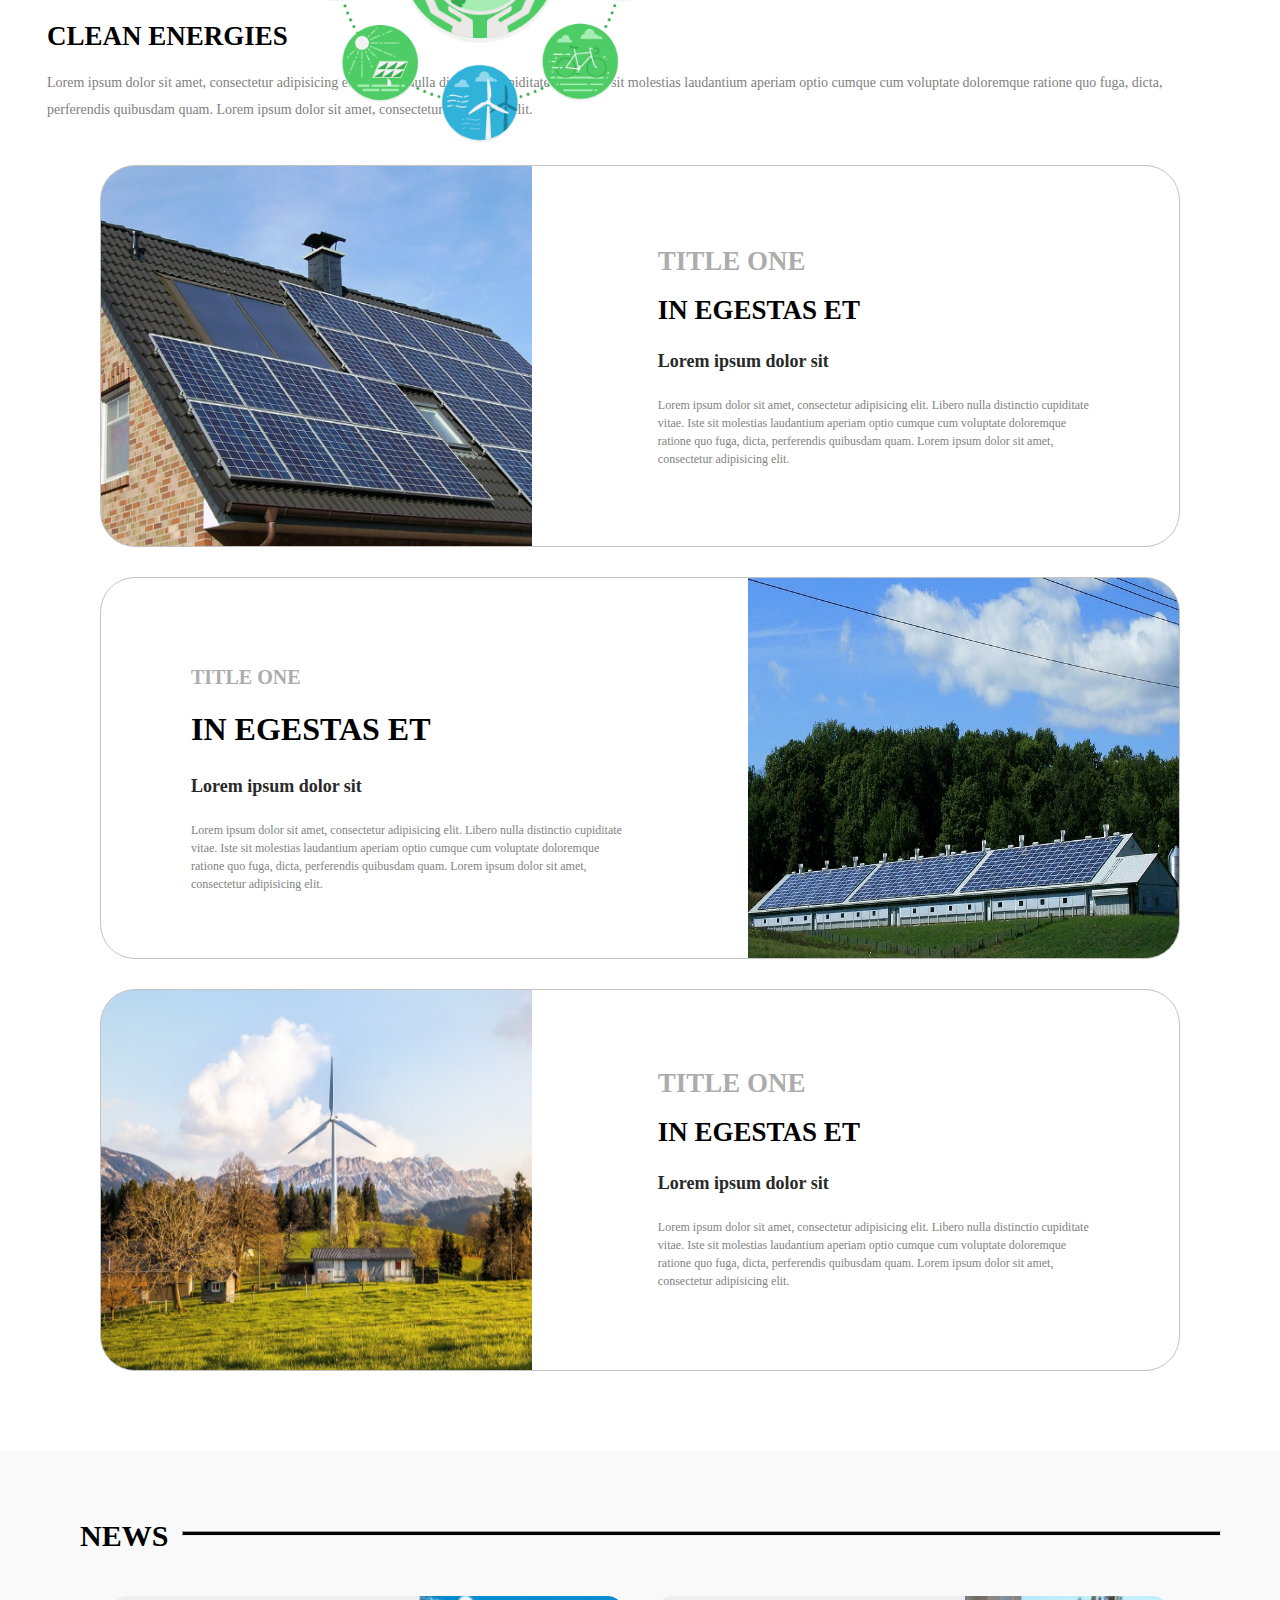
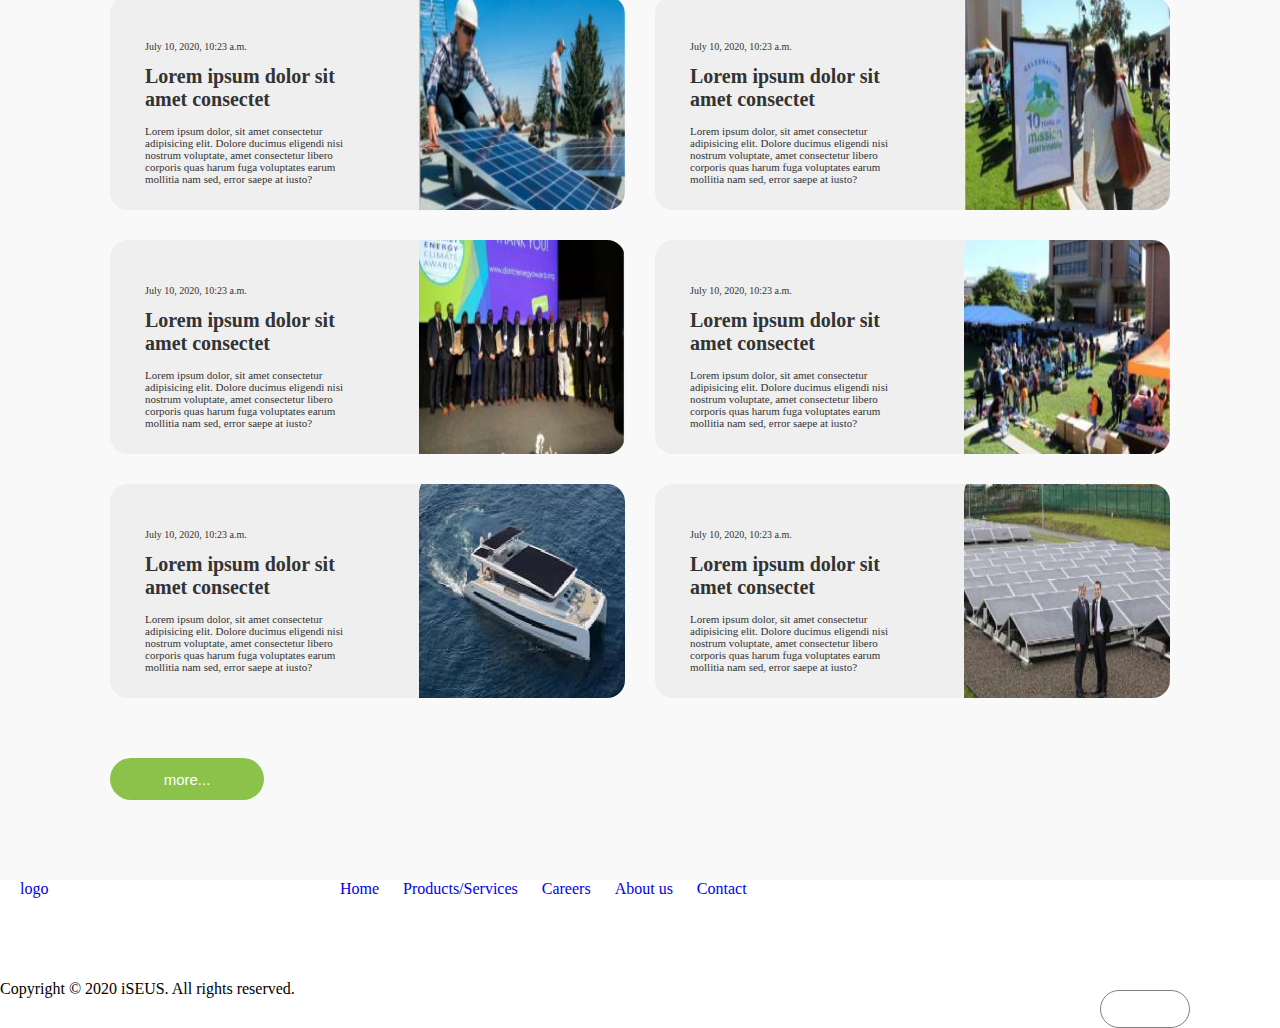
==== commit 59ce10fe: "Merge branch 'develop' into feature/footer" ====
--- a/iseus/index.html
+++ b/iseus/index.html
@@ -196,6 +196,29 @@
           </div>
           <button class="news-btn">more...</button>
     </section>
-	<footer></footer>
+
+	<footer>
+        <nav class="left">
+            <ul class="logo">
+                <li class="imgLogo"><a href="#">logo</a></li>
+            </ul>
+        </nav>
+        <nav class="right">
+			<ul class="menu">
+				<li><a href="#">Home</a></li>
+				<li><a href="#">Products/Services</a></li>
+                <li><a href="#">Careers</a></li>
+                <li><a href="#">About us</a></li>
+                <li><a href="#">Contact</a></li>
+			</ul>
+        </nav>
+        <select name="language" class="language" id="footer-l">
+            <option value="volvo">English</option>
+            <option value="saab">persian</option>
+        </select>
+        <div class="Copyright">Copyright © 2020 iSEUS. All rights reserved.</div>
+
+    </footer>
+
 </body>
 </html>
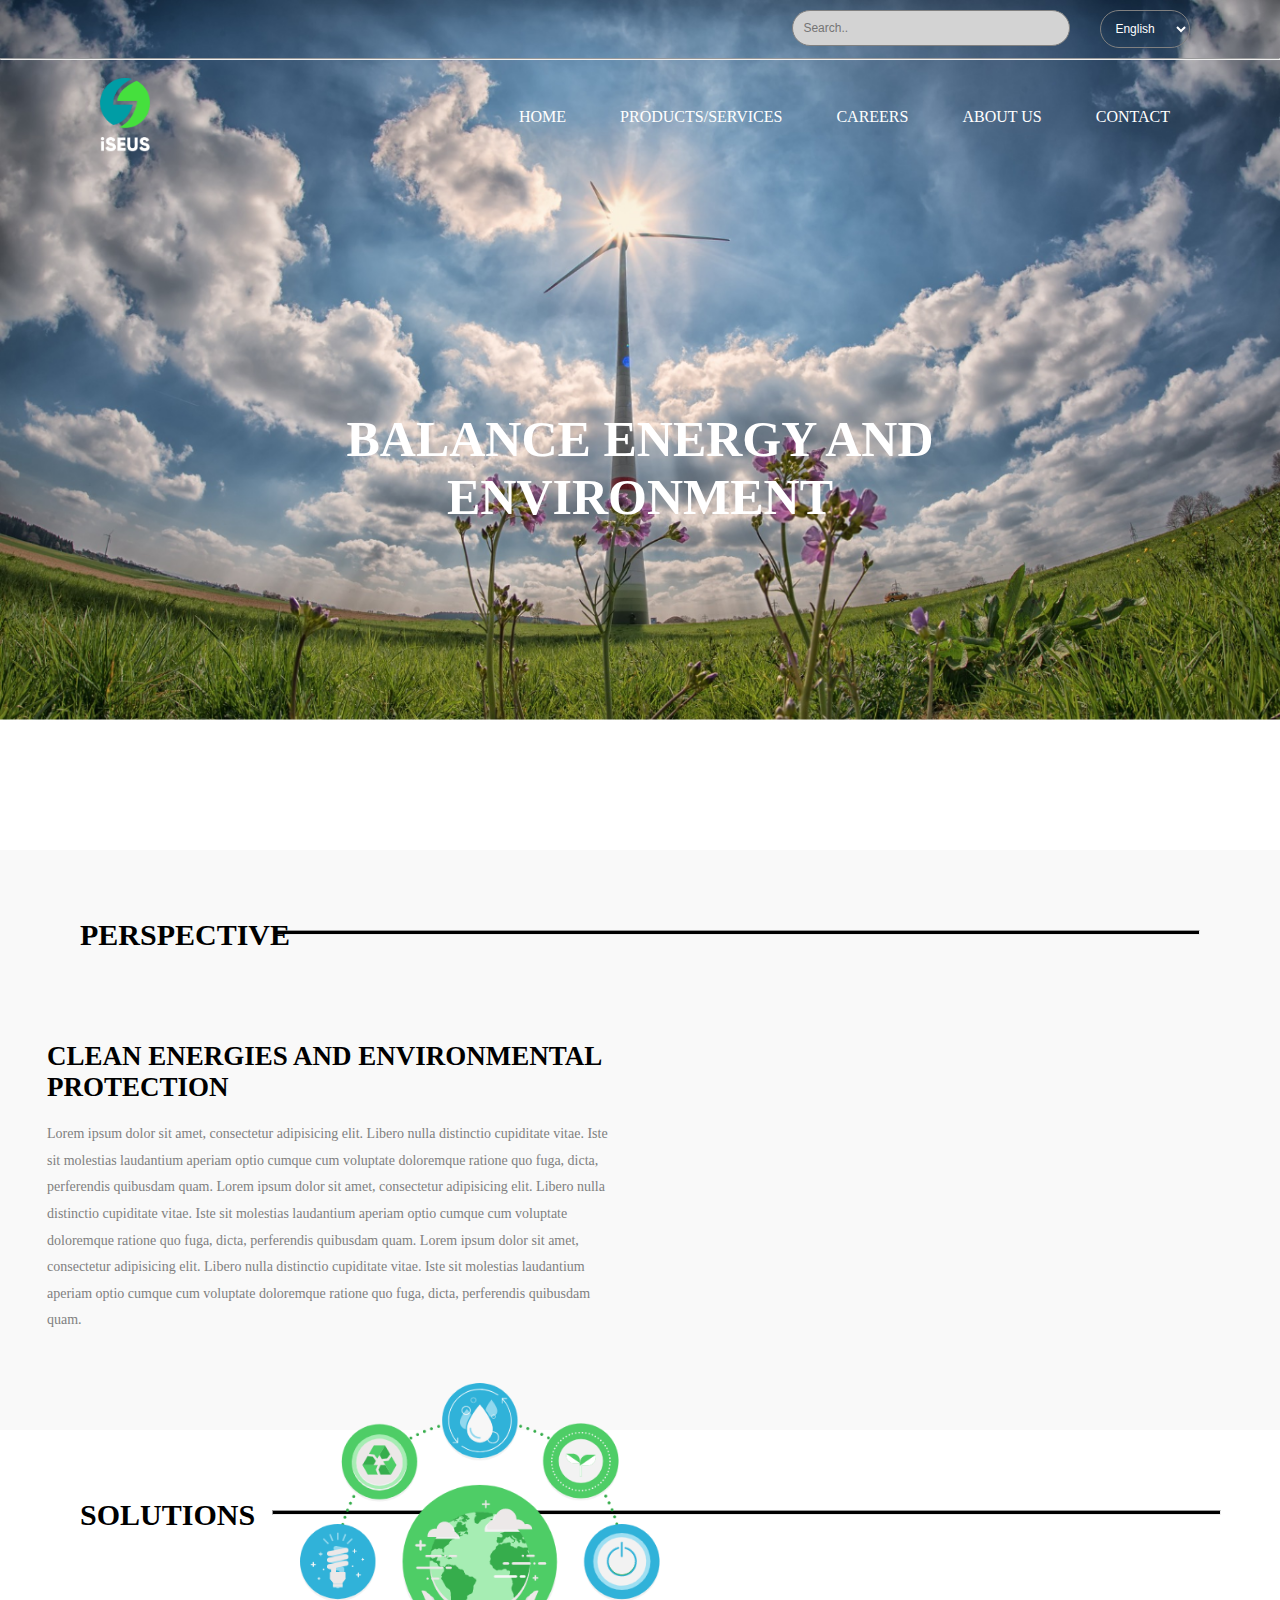
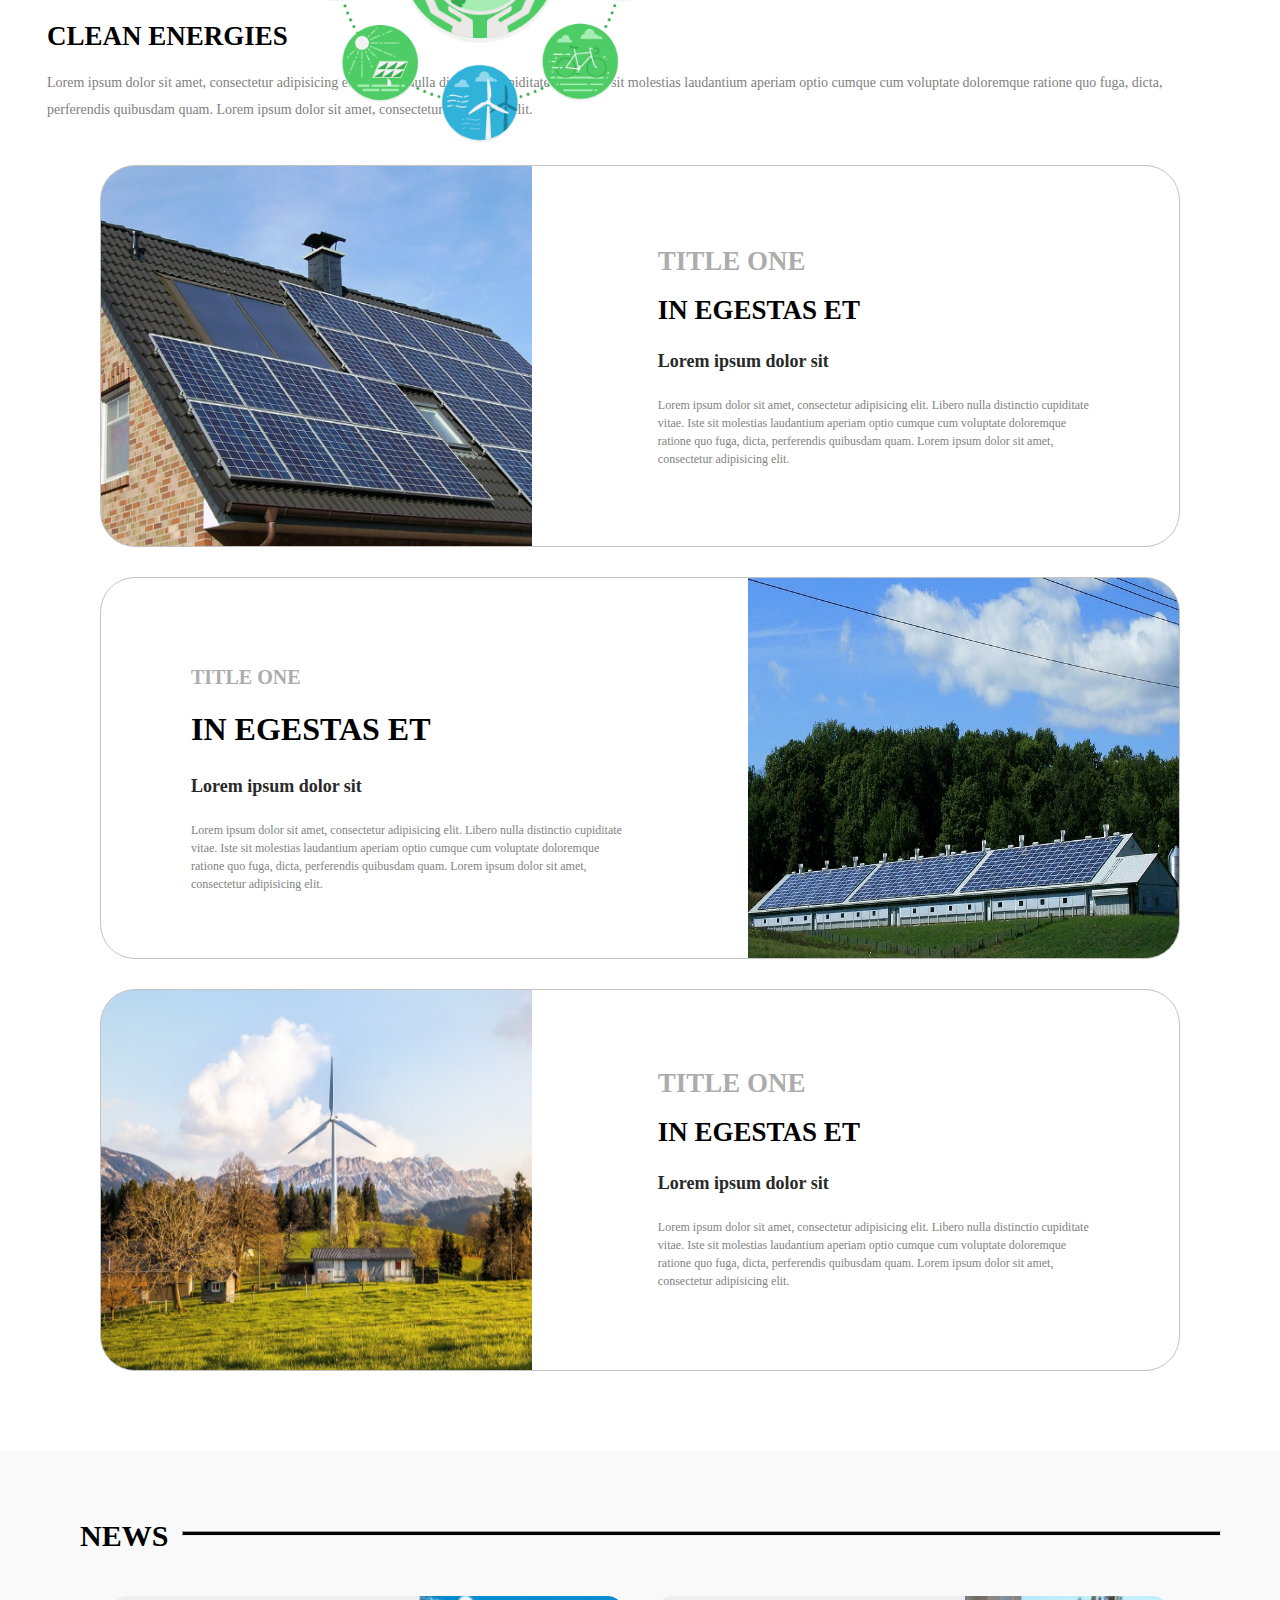
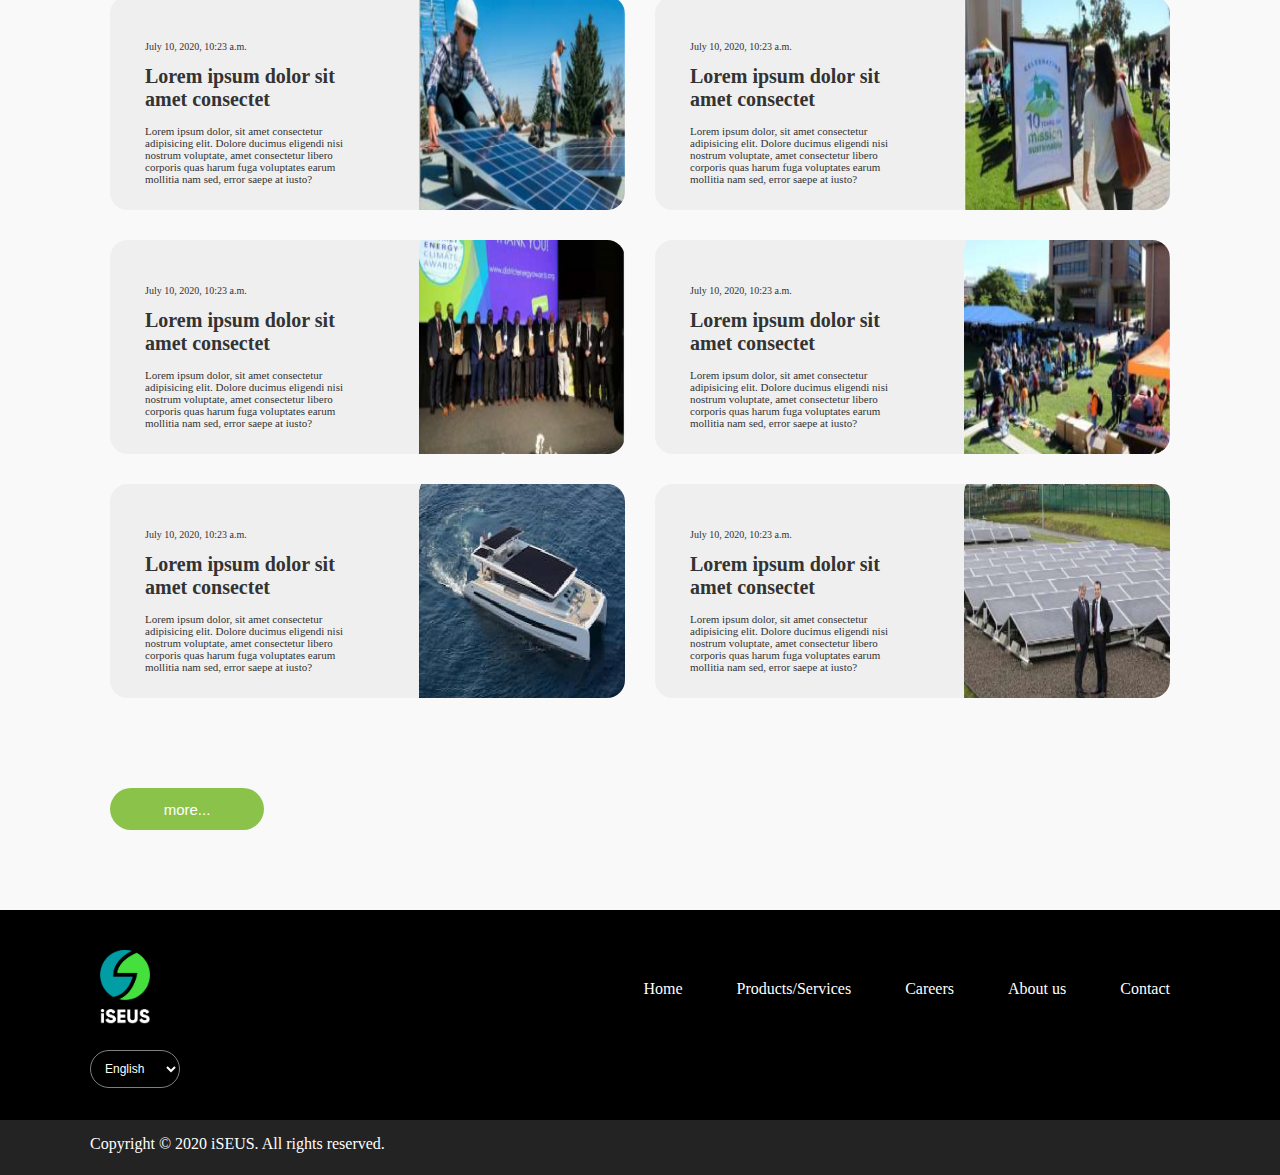
==== commit af0034db: "Merge branch 'develop' into feature/products-header" ====
--- a/iseus/index.html
+++ b/iseus/index.html
@@ -196,7 +196,6 @@
           </div>
           <button class="news-btn">more...</button>
     </section>
-
 	<footer>
         <nav class="left">
             <ul class="logo">
--- a/iseus/styles.css
+++ b/iseus/styles.css
@@ -358,5 +358,71 @@
     text-transform: lowercase;
     border: none;
     margin-left: 110px;
-    margin-top: 50px;
-}+    margin-top: 80px;
+}
+footer{
+    background: black;
+    color: white;
+    padding-top: 30px;
+    padding-bottom: 30px;
+    height: 180px;
+
+}
+footer nav{
+    text-align:end;
+    
+}
+footer .logo{
+    text-align: left;
+    top: 50px;
+}
+footer a{
+    color: white;
+    text-decoration: none ;
+    margin-top: 60px;
+    margin-right: 30px;
+}
+footer .logo{
+    text-align: left;
+    margin-left: 80px;
+    
+}
+
+footer .imgLogo a{
+    background-color: none;
+      background-image: url("img/logo.png");
+      background-repeat: no-repeat;
+      background-size: 50px;
+      display: inline-block;
+      height: 140px;
+      width: 300px;
+      position: relative;
+      top: -50px;
+      text-indent: -9999999px;  
+      
+    
+}
+footer .menu a{
+    position: relative;
+    top: 40px;
+}
+footer .menu{
+    margin-right: 80px;
+}
+footer h1{
+    color: white;
+    margin-top: 350px;
+    font-size: 50px;
+    
+}
+#footer-l{
+    float: left;
+    margin-left: 90px;
+}
+.Copyright{
+    height: 40px;
+    background: #232323;
+    margin-top:180px;
+    padding-top: 15px;
+    padding-left: 90px;
+}
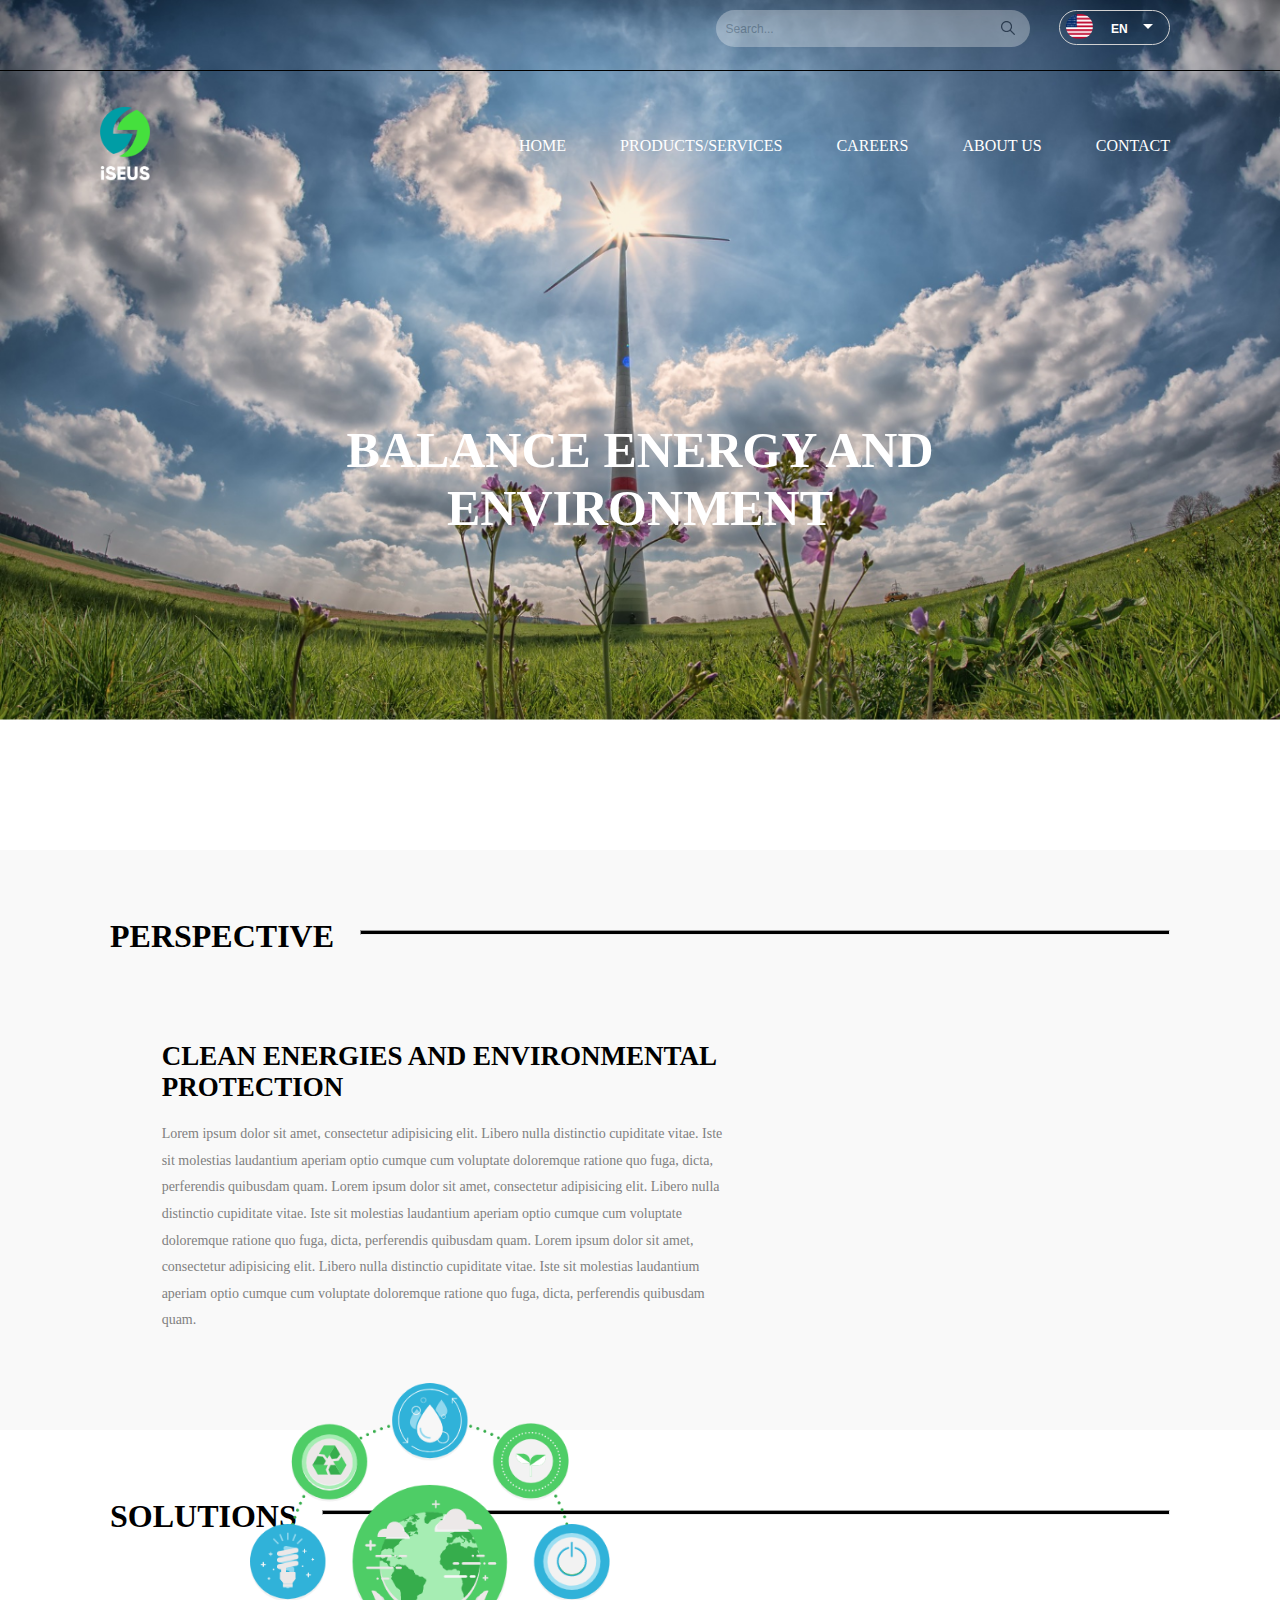
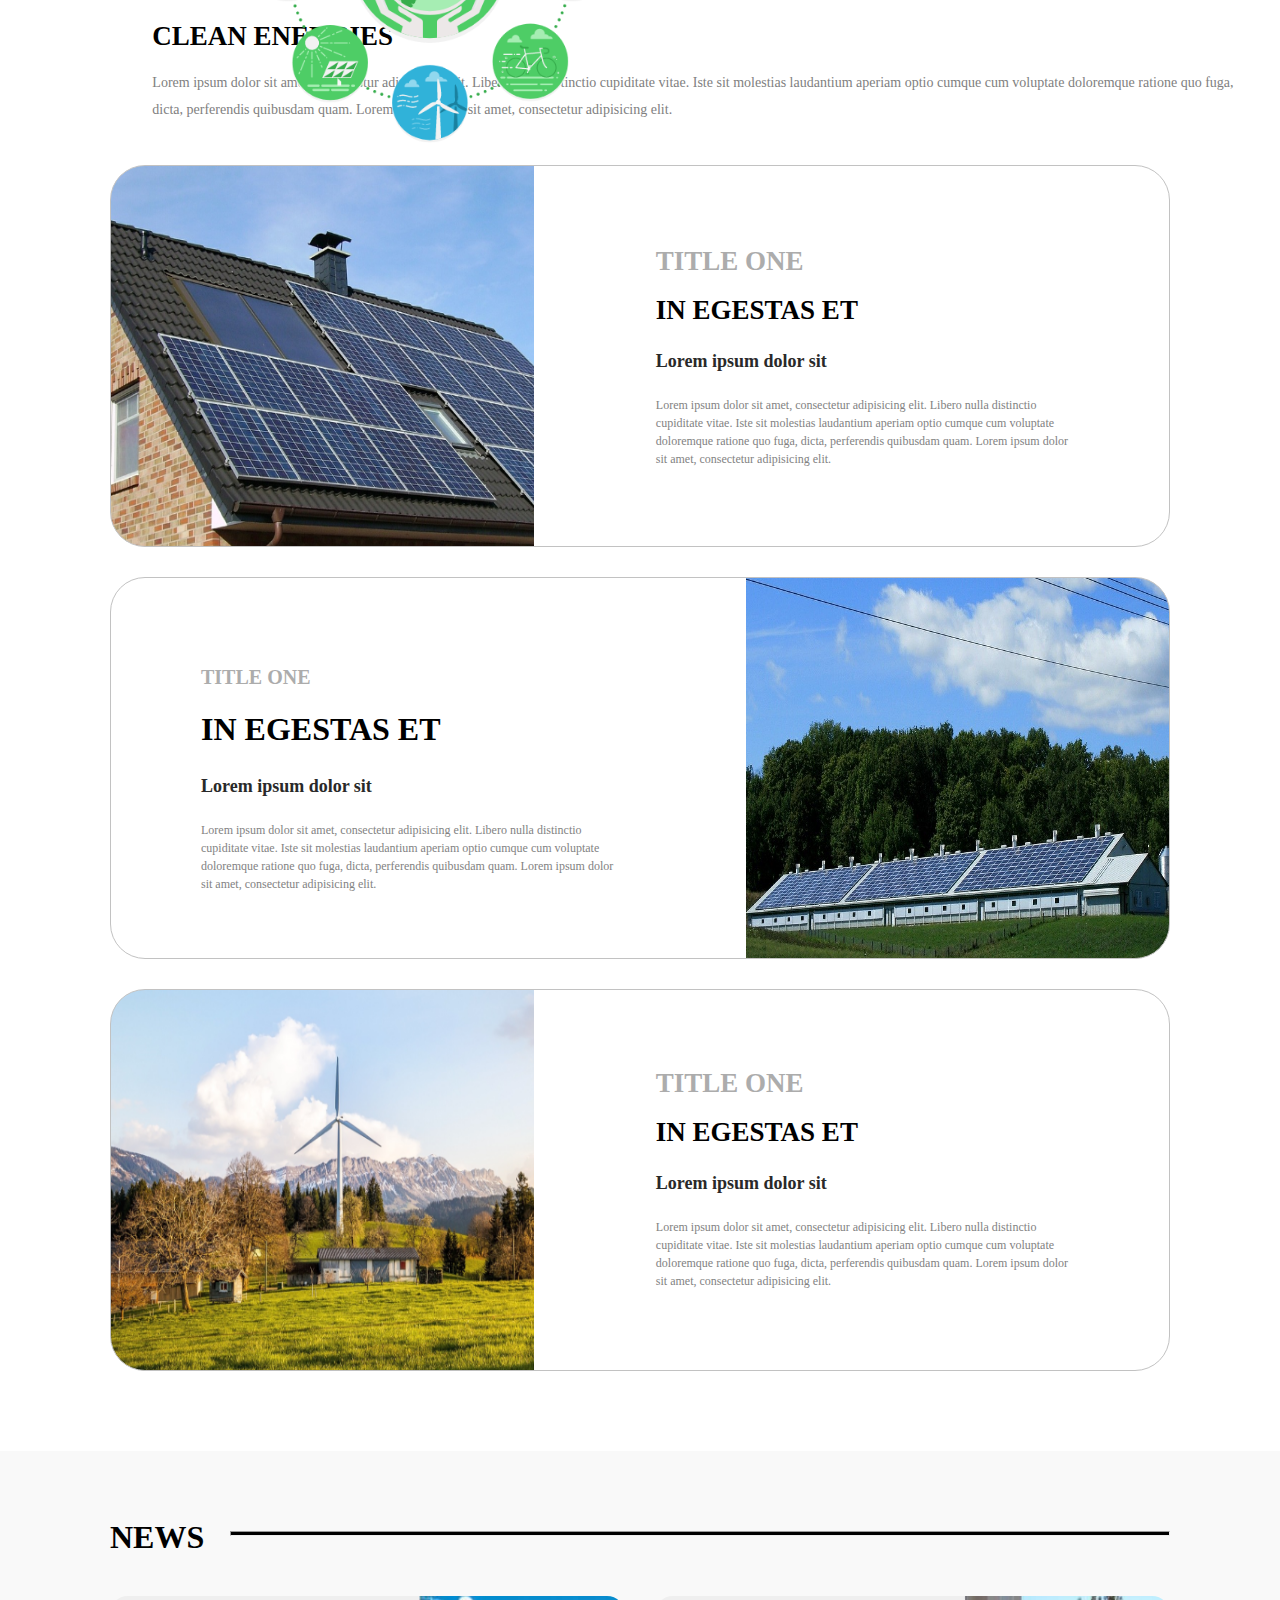
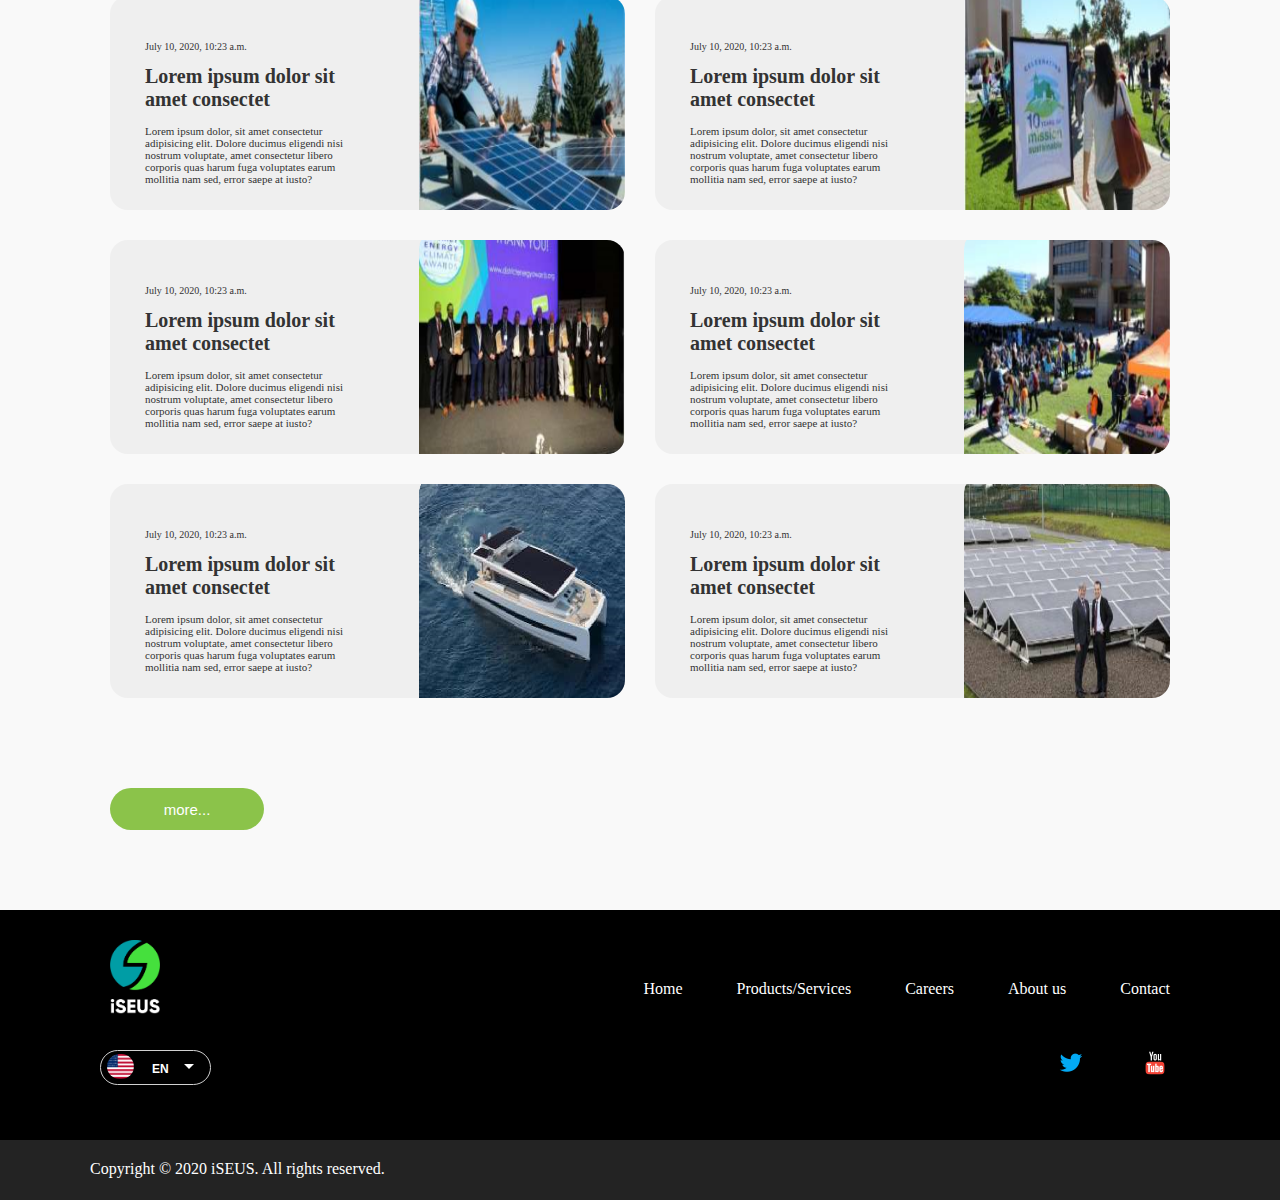
==== commit 5a33e29d: "Edit products and index pages. Closes #16" ====
--- a/iseus/index.html
+++ b/iseus/index.html
@@ -6,15 +6,33 @@
 </head>
 <body>
 	<header >
-        <select name="language" class="language">
-            <option value="volvo">English</option>
-            <option value="saab">persian</option>
-          </select>
-        <form class="example" action="action_page.php">
-            <input type="text" placeholder="Search.." name="search" class="search">
-          </form>
-
-        <hr>
+        <div class="top">
+            <div class="div">
+              <button class="drop-down" onclick="dropdown('lang')">
+                <div>
+                    <img src="img/en.png" alt="flag" id="flag">
+                    <span id="selected" style="position: relative;top: -5px;">en</span>
+                    <img src="img/icons8-sort-down-24 (2).png" alt="arrow" class="arrow"> 
+                </div> 
+              </button>
+            
+            <div class="list div" id="lang">
+              <ul>
+                  <li><button class="option" onclick="select('option1','lang')">
+                    <img src="img/en.png" alt="en" style="width: 20px;height: 20px;border-radius: 10px; margin-right: 12px;">
+                    <span id="option1" style="position: relative;top: -5px;">english</span>
+                  </button></li>
+                  <li><button class="option" onclick="select('option2','lang')">
+                    <img src="img/ge.png" alt="ge" style="width: 20px;height: 20px;border-radius: 10px; margin-right: 4px;">
+                    <span id="option2" style="position: relative;top: -5px;">germany</span>
+                  </button></li>
+              </ul>
+            </div>
+          </div>
+              <form class="example" >
+                  <input type="text" placeholder="Search..." name="search" class="search">
+              </form>
+            </div>
         <nav class="left">
             <ul class="logo">
                 <li class="imgLogo"><a href="#">logo</a></li>
@@ -23,10 +41,10 @@
         <nav class="right">
 			<ul class="menu">
 				<li><a href="#">Home</a></li>
-				<li><a href="#">Products/Services</a></li>
+				<li><a href="products.html">Products/Services</a></li>
                 <li><a href="#">careers</a></li>
                 <li><a href="#">About us</a></li>
-                <li><a href="#">Contact</a></li>
+                <li><a href="contact.html">Contact</a></li>
 			</ul>
         </nav>
         <h1>BALANCE ENERGY AND <br> ENVIRONMENT</h1>
@@ -196,28 +214,95 @@
           </div>
           <button class="news-btn">more...</button>
     </section>
-	<footer>
+    <footer>
         <nav class="left">
             <ul class="logo">
-                <li class="imgLogo"><a href="#">logo</a></li>
+                <li class="imgLogo"><span href="#">logo</span></li>
             </ul>
         </nav>
+      <nav class="right">
+			<ul class="menu">
+				<li><a href="index.html">Home</a></li>
+				<li><a href="#">Products/Services</a></li>
+        <li><a href="#">Careers</a></li>
+        <li><a href="#">About us</a></li>
+        <li><a href="contact.html">Contact</a></li>
+			</ul>
+        </nav>
+        
+        <div class="div-foo">
+        <button class="drop-down" onclick="dropdown('lang-footer')">
+          <div>
+              <img src="img/en.png" alt="flag" id="flag2">
+              <span id="selected2" style="position: relative;top: -5px;">en</span>
+              <img src="img/icons8-sort-down-24 (2).png" alt="arrow" class="arrow"> 
+          </div> 
+        </button>
+       
+        <div class="list div-foo" id="lang-footer">
+          <ul>
+              <li><button class="option"onclick="select('option1-foo','lang-footer')">
+                <img src="img/en.png" alt="en" style="width: 20px;height: 20px;border-radius: 10px; margin-right: 12px;">
+                <span id="option1-foo" style="position: relative;top: -5px;">english</span>
+              </button></li>
+              <li><button class="option"  onclick="select('option2-foo','lang-footer')">
+                <img src="img/ge.png" alt="ge" style="width: 20px;height: 20px;border-radius: 10px; margin-right: 4px;">
+                <span id="option2-foo" style="position: relative;top: -5px;">germany</span>
+              </button></li>
+          </ul>
+        </div>
+      </div>
         <nav class="right">
-			<ul class="menu">
-				<li><a href="#">Home</a></li>
-				<li><a href="#">Products/Services</a></li>
-                <li><a href="#">Careers</a></li>
-                <li><a href="#">About us</a></li>
-                <li><a href="#">Contact</a></li>
-			</ul>
-        </nav>
-        <select name="language" class="language" id="footer-l">
-            <option value="volvo">English</option>
-            <option value="saab">persian</option>
-        </select>
+          <ul class="menu">
+                    <li class="logo-nav" id="twiter"><a href="#"></a></li>
+                    <li class="logo-nav" id="youtube"><a href="#"></a></li>
+          </ul>
+        </nav>
+      
         <div class="Copyright">Copyright © 2020 iSEUS. All rights reserved.</div>
-
+      
     </footer>
-
+    <script>
+        function myFunction() {
+          var x = document.getElementById("myLinks");
+          var y = document.getElementById("topnav");
+          if (x.style.display === "block") {
+            y.style.background = "none";
+            x.style.display = "none";
+          } else {
+            y.style.background = "white";
+            x.style.display = "block";
+          }
+        }
+        function dropdown(id) {
+          var x = document.getElementById(id);
+          if (x.style.display === "block") {
+            x.style.display = "none";
+          } else {
+            x.style.display = "block";
+          }
+        }
+        function select(sel_id , list_id){
+            var x = document.getElementById(list_id);
+            var y = document.getElementById("selected");
+            var y2 = document.getElementById("selected2");
+            var sel = document.getElementById(sel_id);
+            var flag = document.getElementById("flag");
+            var flag2 = document.getElementById("flag2");
+            console.log(x,y)
+            if(sel.innerText==="english") {
+                flag.src = 'img/en.png';
+                flag2.src = 'img/en.png';
+                y.innerText="en";
+                y2.innerText="en";
+            }else if(sel.innerText==="germany"){
+                flag.src  = 'img/ge.png';
+                flag2.src  = 'img/ge.png';
+                y.innerText="gr";
+                y2.innerText="gr";
+            }
+            x.style.display = "none";
+        }
+      </script>
 </body>
 </html>
--- a/iseus/styles.css
+++ b/iseus/styles.css
@@ -7,7 +7,6 @@
     background-image: url("img/pinwheel-2222471_1920.png");
     background-size: 100%;
     background-repeat: no-repeat;
-    
     text-align: center;
     height: 850px;
     margin: 0px;
@@ -16,16 +15,25 @@
 header hr{
     margin-top: 10px;
 }
+.search{
+    background-color: #ffffff;
+    opacity: 0.3;
+    border: none;
+    background-image: url("img/Path 217.png");
+    background-repeat: no-repeat;
+    background-position: right;
+    background-position: 95%;
+    height: 17px;
+}
 form.example input[type=text] {
     padding: 10px;
     font-size: 12px;
-    border: 1px solid grey;
     float: right;
-    width: 20%;
-    background-color:lightgray;
-    border-radius: 20px;
+    width: 23%;
     margin-top: 10px;
-    margin-right: 30px;
+    right: 250px;
+    border-radius: 24px;
+    position: absolute;
 }
 
   /* Clear floats */
@@ -34,17 +42,69 @@
     clear: both;
     display: table;
   }
-.language{
-    padding: 10px;
+  .div{
+    float: right;
+    margin-left: 5px;
+    margin-right: 20px;
+}
+.top{
+    height: 70px;
+    border-bottom: 1px solid black;
+    margin-bottom: 26px;
+}
+.drop-down{
     font-size: 12px;
-    border: 1px solid grey;
+    border: 0.25px solid #d1d1d1;
     float: right;
-    width: 7%;
+    width: 111px;
     background: none;
+    text-transform: uppercase;
+    font-weight: bolder;
     color: white;
     border-radius: 20px;
     margin-top: 10px;
     margin-right: 90px;
+    height: 35px;
+}
+#flag{
+    width: 27px;
+    height: 25px;
+    border-radius: 28px;
+    float: left;
+}
+.arrow {
+    margin-right: -15px;
+    margin-left: 5px;
+    margin-top: 0px;
+  }
+.list ul{
+    list-style-type: none;
+    padding: 0px;
+    margin: 0px;
+}
+.option{
+    background: none;
+    height: max-content;
+    border: none;
+    width: 88px;
+    background-size: 26px;
+    background-repeat: no-repeat;
+    background-position: 5% 4%;
+    font-size: 12px;
+    text-align: right;
+}
+
+.list{
+    background-color: #f1f1f1;
+    box-shadow: lightgray 0px 0px 8px;
+    border-radius: 5px;
+    width: 88px;
+    height: max-content;
+    float: right;
+    margin-right: 100px;
+    margin-left: 110px;
+    display: none;
+    clear: both;
 }
 nav li{
     display: inline-block;
@@ -122,21 +182,18 @@
 }
 
 section .h1{
-    margin-left: 80px;
+    margin-right: 2%;
     margin-top: -12px;
     text-transform: uppercase;
-    font-size: 30px;
-    width: 15%;
-    float: left;
-   
+    float: left;
+    margin-left: 110px;
 }
 section .hr{
     margin-top: 0px;
-    margin-right: 80px;
-    width: 72%;
     height: 3px;
     background: black;
     color: black;
+    margin-right: 110px;
 }
 section h2{
     text-transform: uppercase;
@@ -155,7 +212,7 @@
     float: left;
     height: 300px;
     margin-top: 80px;
-    margin-left: -225px;
+    margin-left: -198px;
 }
 .paragraph h1{
     text-transform: uppercase;
@@ -169,7 +226,7 @@
 .img{
     width: 40%;
     height: 150px;
-    margin-left: 300px;
+    margin-left: 250px;
     margin-top: 200px;
     padding-top: 100px;
 }
@@ -184,15 +241,13 @@
     padding-top: 80px;
     padding-bottom: 80px;
 }
-.sec2 .hr{
-    width: 74%;
-}
+
 .paragraph2{
-    width: 89%;
+    width: 85%;
     float: left;
     height: 300px;
     margin-top: 80px;
-    margin-left: -225px;
+    margin-left: -170px;
 }
 .paragraph2 h1{
     text-transform: uppercase;
@@ -209,8 +264,8 @@
 section .square-left{
     border:1px solid #c2c2c2;
     height: 380px;
-    margin-left: 100px;
-    margin-right: 100px;
+    margin-left: 110px;
+    margin-right: 110px;
     margin-top: 30px;
     border-radius: 35px;
     background-image: url("img/Mask Group 15.png");
@@ -218,7 +273,6 @@
     background-size: 40% 102%;
 }
 .paragraph-right.first{
-    
     margin-top: -75px;
 }
 .paragraph-right{
@@ -251,8 +305,8 @@
 section .square-right{
     border:1px solid #c2c2c2;
     height: 380px;
-    margin-left: 100px;
-    margin-right: 100px;
+    margin-left: 110px;
+    margin-right: 110px;
     margin-top: 30px;
     border-radius: 35px;
     background-image: url("img/img.jpg");
@@ -287,12 +341,7 @@
     padding-top: 80px;
     padding-bottom: 80px;
 }
-.sec3 .hr{
-    width: 81%;
-}
-.sec3 .h1{
-    width: 8%;
-}
+
 
 .grid-container {
     display: grid;
@@ -365,7 +414,7 @@
     color: white;
     padding-top: 30px;
     padding-bottom: 30px;
-    height: 180px;
+    height: 220px;
 
 }
 footer nav{
@@ -384,20 +433,18 @@
 }
 footer .logo{
     text-align: left;
-    margin-left: 80px;
-    
-}
-
-footer .imgLogo a{
-    background-color: none;
+    margin-left: 90px;
+    
+}
+
+footer .imgLogo span{
+      background-color: none;
       background-image: url("img/logo.png");
       background-repeat: no-repeat;
       background-size: 50px;
       display: inline-block;
       height: 140px;
       width: 300px;
-      position: relative;
-      top: -50px;
       text-indent: -9999999px;  
       
     
@@ -415,14 +462,62 @@
     font-size: 50px;
     
 }
-#footer-l{
-    float: left;
-    margin-left: 90px;
+footer .arrow{
+    margin-right: -15px;
+    margin-left: 5px;
+    margin-top: 0px;
+}
+footer .drop-down{
+    float: left;
+    margin-left: 100px;
+    font-size: 12px;
+    border: 0.25px solid #d1d1d1;
+    width: 111px;
+    background: none;
+    text-transform: uppercase;
+    font-weight: bolder;
+    border-radius: 20px;
+    margin-top: 10px;
+    height: 35px;
+    background-color: black;
+}
+footer .list{
+    float: left;
+}
+.div-foo{
+    float: left;
+    margin-right: 5px;
+}
+#flag2{
+    width: 27px;
+    height: 25px;
+    border-radius: 28px;
+    float: left;
+}
+.logo-nav{
+    background-color: none;
+    
+    background-repeat: no-repeat;
+    background-size: 30px;
+    display: inline-block;
+    height: 28px;
+    width: 40px;
+    position: relative;
+    top: 8px;
+    text-indent: -9999999px;
+    margin-right: 20px; 
+}
+#twiter{
+    background-image: url("img/twitter.png");
+}
+#youtube{
+    background-image: url("img/youtube-white.png");
 }
 .Copyright{
     height: 40px;
     background: #232323;
-    margin-top:180px;
-    padding-top: 15px;
+    margin-top:200px;
+    padding-top: 20px;
     padding-left: 90px;
-}
+    margin-bottom: 0px;
+}
